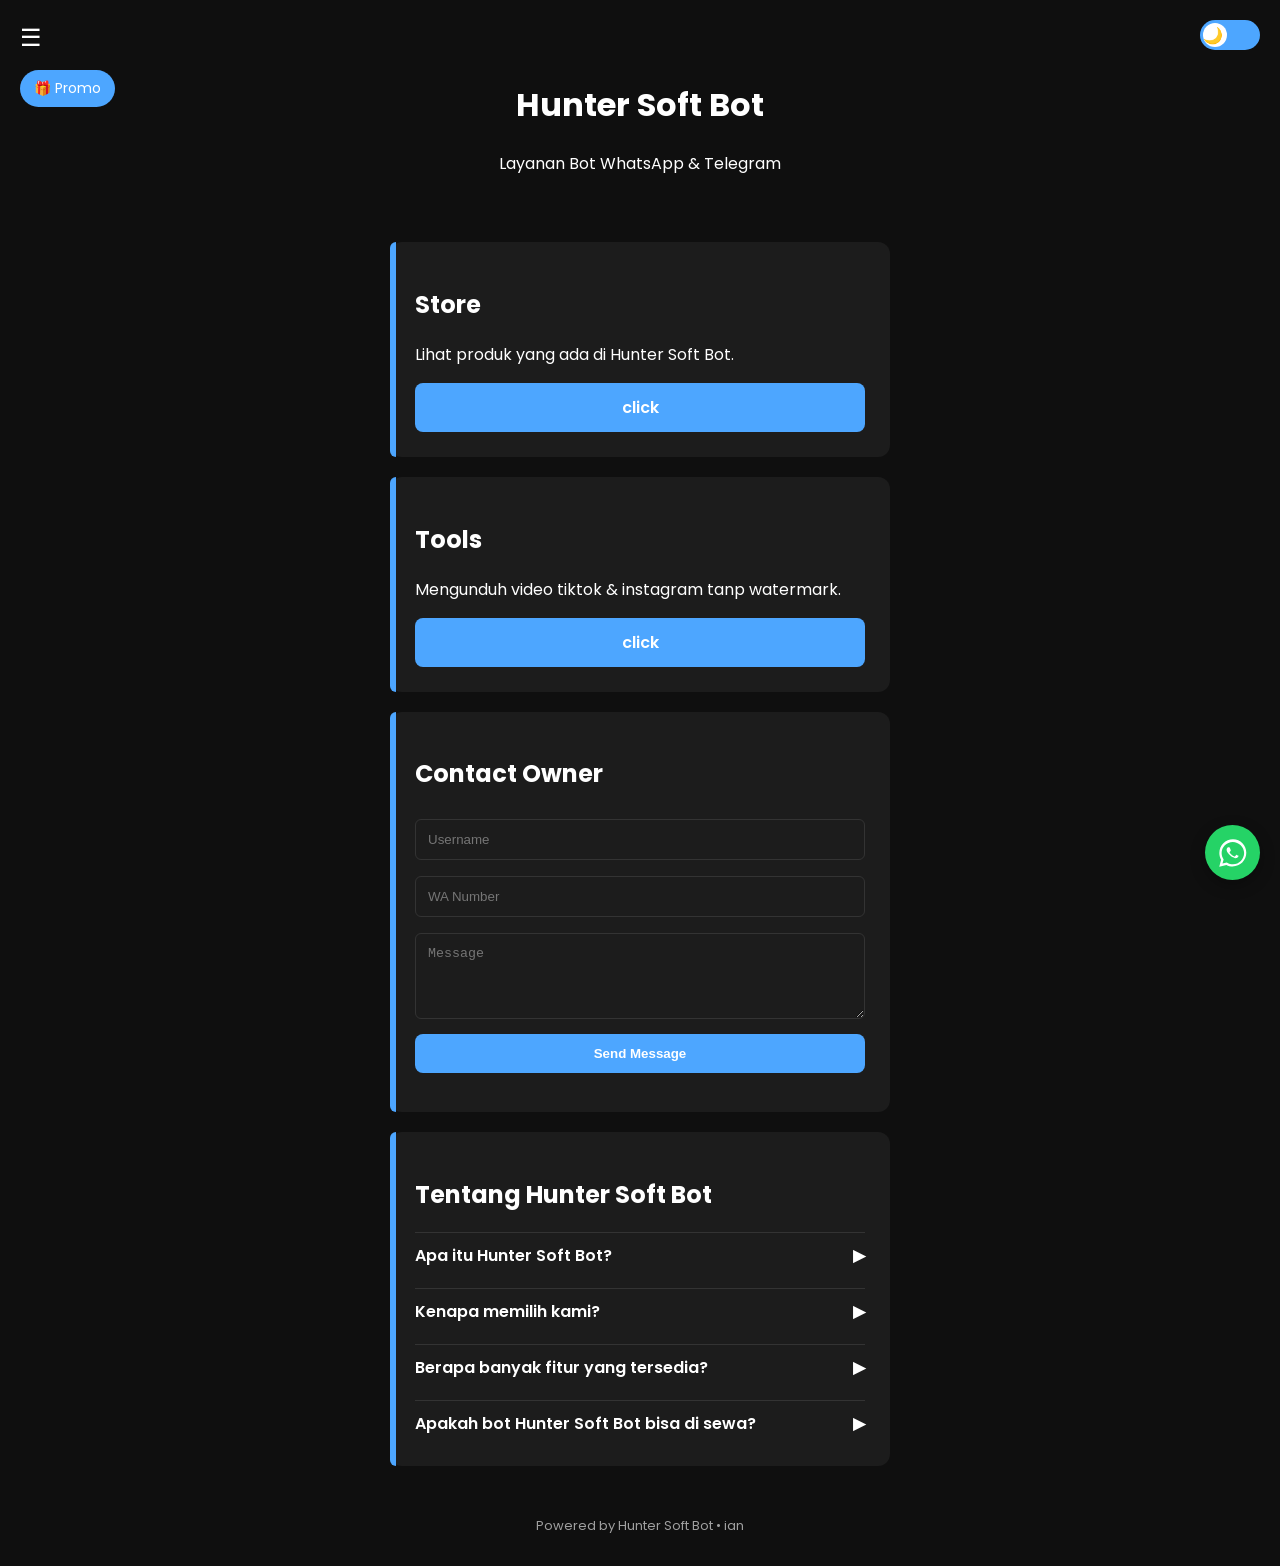
==== index.html @ 104ed89a "Add files via upload" ====
<!DOCTYPE html>
<html lang="en">
<head>
<meta charset="UTF-8">
<meta name="viewport" content="width=device-width, initial-scale=1.0">
<title>Hunter Soft Bot</title>
<link href="https://fonts.googleapis.com/css2?family=Poppins:wght@400;600;700&display=swap" rel="stylesheet">

<style>
:root {
  --primary: #4DA6FF;
  --bg: #0f0f0f;
  --card: #1c1c1c;
  --text: #ffffff;
}

body.light {
  --bg: #f5f7fa;
  --card: #ffffff;
  --text: #111111;
}

body {
  margin: 0;
  font-family: 'Poppins', sans-serif;
  background: var(--bg);
  color: var(--text);
  transition: 0.3s;
}

/* THEME SWITCH (KANAN) */
/* THEME SWITCH (KANAN) */
#themeToggle {
  position: fixed;
  top: 20px;
  right: 20px;
  width: 60px;
  height: 30px;
  background: var(--primary); /* biru */
  border-radius: 20px;
  padding: 3px;
  cursor: pointer;
  display: flex;
  align-items: center;
  transition: 0.3s;
  z-index: 999;
}

#themeToggle .circle {
  width: 24px;
  height: 24px;
  background: white; /* default putih */
  border-radius: 50%;
  transition: 0.3s;
}

/* kalau light mode */
body.light #themeToggle .circle {
  transform: translateX(30px);
  background: #111; /* hitam */
}

/* PROMO BUTTON (KIRI) */
#promoButton {
  position: fixed;
  top: 70px;
  left: 20px;
  background: var(--primary);
  color: white;
  padding: 8px 14px;
  border-radius: 20px;
  cursor: pointer;
  font-size: 14px;
  z-index: 999;
}

/* HEADER */
header {
  text-align: center;
  padding: 60px 20px 30px;
}

.card {
  background: var(--card);
  margin: 20px auto;
  padding: 25px;
  border-radius: 12px;
  max-width: 500px;
  position: relative;
}

.card:before {
  content: '';
  position: absolute;
  left: 0;
  top: 0;
  height: 100%;
  width: 6px;
  background: var(--primary);
  border-radius: 12px 0 0 12px;
}

.btn {
  display: block;
  text-align: center;
  padding: 12px;
  margin-top: 10px;
  border-radius: 8px;
  background: var(--primary);
  color: white;
  text-decoration: none;
  font-weight: 600;
}

input, textarea {
  width: 100%;
  padding: 12px;
  margin: 8px 0;
  background: transparent;
  border: 1px solid #333;
  border-radius: 6px;
  color: var(--text);
}

* {
  box-sizing: border-box;
}

button {
  width: 100%;
  padding: 12px;
  border: none;
  border-radius: 8px;
  background: var(--primary);
  color: white;
  font-weight: bold;
  cursor: pointer;
}

#status {
  margin-top: 10px;
  font-size: 14px;
}

/* PROMO OVERLAY */
#promoOverlay {
  position: fixed;
  inset: 0;
  background: rgba(0,0,0,0.6);
  display: none;
  justify-content: center;
  align-items: center;
  z-index: 1000;
}

#promoBox {
  background: var(--card);
  width: 350px;
  max-height: 420px;
  border-radius: 12px;
  padding: 20px;
  position: relative;
  display: flex;
  flex-direction: column;
}

#promoClose {
  position: absolute;
  top: 10px;
  left: 10px;
  cursor: pointer;
}

#promoList {
  margin-top: 30px;
  overflow-y: auto;
  max-height: 300px;
}

.promoItem {
  background: var(--bg);
  padding: 10px;
  border-radius: 8px;
  margin-bottom: 10px;
  display: flex;
  justify-content: space-between;
  align-items: center;
}

.promoItem a {
  background: var(--primary);
  padding: 5px 10px;
  border-radius: 6px;
  color: white;
  text-decoration: none;
  font-size: 13px;
}

footer {
  text-align: center;
  padding: 30px;
  opacity: 0.6;
  font-size: 13px;
}

.infoItem {
  margin-top: 15px;
  border-top: 1px solid rgba(255,255,255,0.1);
  padding-top: 10px;
  cursor: pointer;
}

.infoHeader {
  display: flex;
  justify-content: space-between;
  align-items: center;
  font-weight: 600;
}

.arrow {
  transition: 0.3s;
}

.infoContent {
  max-height: 0;
  overflow: hidden;
  transition: 0.3s ease;
  font-size: 14px;
  opacity: 0.85;
  margin-top: 5px;
}

.infoItem.active .infoContent {
  max-height: 200px;
}

.infoItem.active .arrow {
  transform: rotate(90deg);
}

.waFloat {
  position: fixed;
  bottom: 20px;
  right: 20px;
  background: #25D366;
  width: 55px;
  height: 55px;
  border-radius: 50%;
  display: flex;
  align-items: center;
  justify-content: center;
  box-shadow: 0 5px 15px rgba(0,0,0,0.3);
  z-index: 9999;
  transition: 0.3s;
}

.waFloat:hover {
  transform: scale(1.1);
}

/* HAMBURGER BUTTON */
#menuBtn{
  position:fixed;
  top:20px;
  left:20px;
  font-size:24px;
  cursor:pointer;
  z-index:1001;
}

/* SIDEBAR */
#sidebar{
  position:fixed;
  top:0;
  left:-220px;
  width:200px;
  height:100%;
  background:var(--card);
  padding-top:80px;
  transition:0.3s;
  z-index:1002;
}

#sidebar a{
  display:block;
  padding:15px 20px;
  color:var(--text);
  text-decoration:none;
  font-weight:600;
}

#sidebar a:hover{
  background:rgba(0,0,0,0.1);
}

/* OVERLAY */
#sidebarOverlay{
  position:fixed;
  inset:0;
  background:rgba(0,0,0,0.4);
  display:none;
  z-index:1000;
}
</style>
</head>

<body>

<!-- HAMBURGER MENU -->
<div id="menuBtn">☰</div>

<!-- SIDEBAR -->
<div id="sidebar">
  <a href="/store">Store</a>
  <a href="/tools">Tools</a>
</div>

<div id="sidebarOverlay"></div>

<div id="promoButton">🎁 Promo</div>

<div id="themeToggle">
  <div class="circle" id="themeIcon">🌙</div>
</div>

<header>
  <h1>Hunter Soft Bot</h1>
  <p>Layanan Bot WhatsApp & Telegram</p>
</header>

<!-- STORE (SAMA STYLE DENGAN CONTACT) -->
<div class="card">
  <h2>Store</h2>
  <p>Lihat produk yang ada di Hunter Soft Bot.</p>
  <a href="/store" class="btn">click</a>
</div>

<!-- TOOLS (SAMA STYLE DENGAN CONTACT) -->
<div class="card">
  <h2>Tools</h2>
  <p>Mengunduh video tiktok & instagram tanp watermark.</p>
  <a href="/tools" class="btn">click</a>
</div>

<!-- CONTACT -->
<div class="card">
  <h2>Contact Owner</h2>
  <input type="text" id="name" placeholder="Username">
  <input type="text" id="phone" placeholder="WA Number">
  <textarea id="message" rows="4" placeholder="Message"></textarea>
  <button id="send">Send Message</button>
  <p id="status"></p>
</div>

</div>

<!-- INFO SECTION -->
<div class="card">
  <h2>Tentang Hunter Soft Bot</h2>

  <div class="infoItem">
    <div class="infoHeader">
      <span>Apa itu Hunter Soft Bot?</span>
      <span class="arrow">▶</span>
    </div>
    <div class="infoContent">
      Hunter Soft Bot adalah bot WhatsApp multifungsi yang dirancang untuk membantu aktivitas sehari-hari dan membuat suasana grup menjadi lebih seru. Hunter Soft Bot dibuat untuk menjadi asisten digital yang praktis, cepat, dan menyenangkan.
    </div>
  </div>

  <div class="infoItem">
    <div class="infoHeader">
      <span>Kenapa memilih kami?</span>
      <span class="arrow">▶</span>
    </div>
    <div class="infoContent">
      Kami selalu menjaga agar bot tetap stabil dan nyaman digunakan. Sistem terus diperbarui secara berkala agar performa tetap optimal dan fitur semakin lengkap. Kami berkomitmen memberikan pengalaman terbaik bagi setiap pengguna.
    </div>
  </div>

  <div class="infoItem">
    <div class="infoHeader">
      <span>Berapa banyak fitur yang tersedia?</span>
      <span class="arrow">▶</span>
    </div>
    <div class="infoContent">
      Hunter Soft Bot memiliki 500+ fitur aktif yang terus berkembang. Beberapa kategori fitur yang tersedia: 🎮 Fun & Game 📥 Downloader (TikTok, IG, YT, dll) 🌐 Internet & Search 🎨 Sticker & Media 🗡 RPG & Hiburan 🛠 Tools 👥 Fitur Grup 🔒 Anonymous Chat 🔮 Primbon 🛒 Store System. Dan masih banyak fitur lainnya yang terus ditambahkan.
    </div>
  </div>
  
  <div class="infoItem">
    <div class="infoHeader">
      <span>Apakah bot Hunter Soft Bot bisa di sewa?</span>
      <span class="arrow">▶</span>
    </div>
    <div class="infoContent">
      Tentu bisa. Bot dapat dimasukkan ke dalam grup dan digunakan sesuai kebutuhan. Fitur yang bisa digunakan di grup antara lain: Anti link, Open/Close grup otomatis, Kontrol admin. Dan berbagai sistem keamanan grup lainnya. Cocok untuk komunitas, reseller, maupun kebutuhan pribadi.
    </div>
  </div>
  
</div>

<footer>
Powered by Hunter Soft Bot • ian
</footer>

<!-- FLOATING WHATSAPP BUTTON -->
<a href="https://wa.me/6283115384200" 
   class="waFloat" 
   target="_blank">
   <svg viewBox="0 0 32 32" width="28" height="28" fill="white">
     <path d="M16 .4C7.4.4.4 7.4.4 16c0 2.8.7 5.4 2 7.7L.3 31.7l8.2-2.1c2.2 1.2 4.6 1.8 7.1 1.8 8.6 0 15.6-7 15.6-15.6S24.6.4 16 .4zm0 28.5c-2.3 0-4.6-.6-6.6-1.8l-.5-.3-4.9 1.3 1.3-4.8-.3-.5c-1.3-2-2-4.3-2-6.8 0-7 5.7-12.7 12.7-12.7S28.7 9 28.7 16 23 28.9 16 28.9zm6.9-9.5c-.4-.2-2.3-1.1-2.6-1.2-.3-.1-.6-.2-.8.2-.2.4-.9 1.2-1.1 1.4-.2.2-.4.3-.8.1-.4-.2-1.7-.6-3.2-2-1.2-1-2-2.2-2.2-2.6-.2-.4 0-.6.2-.8.2-.2.4-.4.6-.6.2-.2.3-.4.4-.6.1-.2 0-.5 0-.7 0-.2-.8-2-1.1-2.7-.3-.7-.6-.6-.8-.6h-.7c-.2 0-.6.1-.9.4-.3.3-1.2 1.1-1.2 2.7s1.2 3.2 1.4 3.4c.2.2 2.4 3.7 5.8 5.2.8.3 1.4.5 1.9.7.8.3 1.5.2 2 .1.6-.1 1.9-.8 2.2-1.5.3-.7.3-1.3.2-1.5-.1-.2-.3-.3-.7-.5z"/>
   </svg>
</a>

<!-- PROMO POPUP -->
<div id="promoOverlay">
  <div id="promoBox">
    <div id="promoClose">✖</div>
    <h2>🔥 Promo Hunter Soft Bot</h2>

    <!-- <div id="promoList">
      <div class="promoItem">
        <p>🎉 Diskon 20% Paket Premium</p>
        <a href="https://wa.me/6283115384200" target="_blank">Cek</a>
      </div>
      <div class="promoItem">
        <p>🚀 Free Setup Bot</p>
        <a href="https://wa.me/6283115384200" target="_blank">Cek</a>
      </div>
      <div class="promoItem">
        <p>🔥 Bonus Custom Menu</p>
        <a href="https://wa.me/6283115384200" target="_blank">Cek</a>
      </div>
      <div class="promoItem">
        <p>💎 Hosting Gratis 1 Minggu</p>
        <a href="https://wa.me/6283115384200" target="_blank">Cek</a>
      </div>
      <div class="promoItem">
        <p>🎁 Paket Bundle Hemat</p>
        <a href="https://wa.me/6283115384200" target="_blank">Cek</a>
      </div>
      <div class="promoItem">
        <p>⚡ Diskon Khusus Member</p>
        <a href="https://wa.me/6283115384200" target="_blank">Cek</a>
      </div> -->
    </div>
  </div>
</div>

<script>
// THEME SWITCH
const toggle = document.getElementById("themeToggle");
const icon = document.getElementById("themeIcon");

if (localStorage.getItem("theme") === "light") {
  document.body.classList.add("light");
  icon.innerText = "☀️";
}

toggle.addEventListener("click", () => {
  document.body.classList.toggle("light");

  if (document.body.classList.contains("light")) {
    localStorage.setItem("theme", "light");
    icon.innerText = "☀️";
  } else {
    localStorage.setItem("theme", "dark");
    icon.innerText = "🌙";
  }
});

// PROMO
const promoBtn = document.getElementById("promoButton");
const promoOverlay = document.getElementById("promoOverlay");
const promoClose = document.getElementById("promoClose");

promoBtn.addEventListener("click", () => {
  promoOverlay.style.display = "flex";
});

promoClose.addEventListener("click", () => {
  promoOverlay.style.display = "none";
});

promoOverlay.addEventListener("click", (e) => {
  if (e.target === promoOverlay) {
    promoOverlay.style.display = "none";
  }
});

// SEND MESSAGE
document.getElementById("send").addEventListener("click", async () => {
  const name = document.getElementById("name").value.trim();
  const phone = document.getElementById("phone").value.trim();
  const message = document.getElementById("message").value.trim();
  const status = document.getElementById("status");

  if (!name || !phone || !message) {
    status.innerText = "Isi semua field ❌";
    return;
  }

  status.innerText = "Mengirim...";

  const res = await fetch("/api/send", {
    method: "POST",
    headers: { "Content-Type": "application/json" },
    body: JSON.stringify({ name, phone, message })
  });

  const data = await res.json();

  if (data.success) {
    status.innerText = "Pesan terkirim 🎉";
  } else {
    status.innerText = "Gagal kirim ❌";
  }
});

// INFO ACCORDION
document.querySelectorAll(".infoItem").forEach(item => {
  item.addEventListener("click", () => {

    document.querySelectorAll(".infoItem").forEach(i => {
      if (i !== item) i.classList.remove("active");
    });

    item.classList.toggle("active");
  });
});

// SIDEBAR MENU
const menuBtn = document.getElementById("menuBtn");
const sidebar = document.getElementById("sidebar");
const sidebarOverlay = document.getElementById("sidebarOverlay");

menuBtn.addEventListener("click",()=>{
  sidebar.style.left="0";
  sidebarOverlay.style.display="block";
});

sidebarOverlay.addEventListener("click",()=>{
  sidebar.style.left="-220px";
  sidebarOverlay.style.display="none";
});
</script>

</body>
</html>
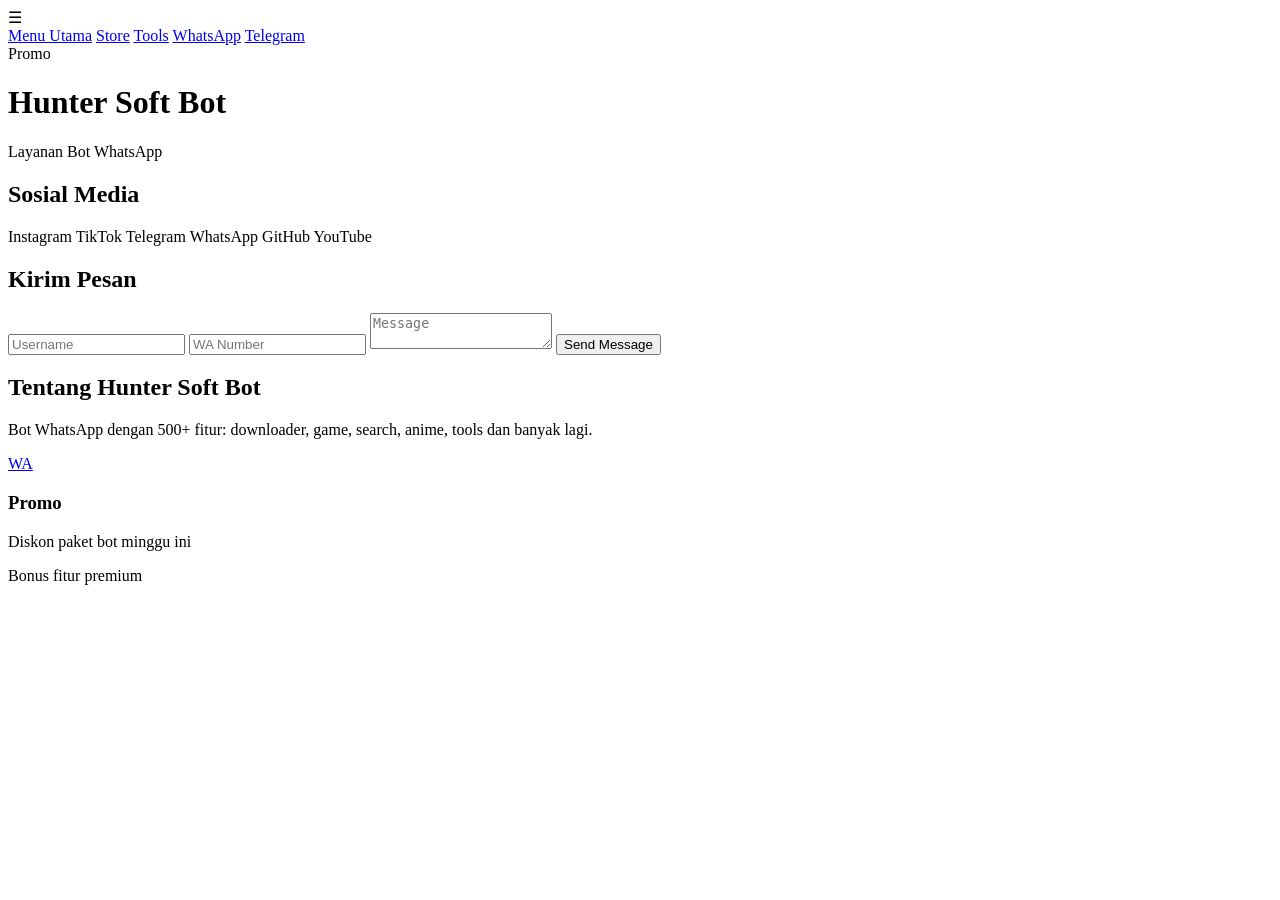
==== commit 6eaf1625: "Add files via upload" ====
--- a/index.html
+++ b/index.html
@@ -1,550 +1,73 @@
+
 <!DOCTYPE html>
-<html lang="en">
+<html>
 <head>
 <meta charset="UTF-8">
-<meta name="viewport" content="width=device-width, initial-scale=1.0">
+<meta name="viewport" content="width=device-width,initial-scale=1">
 <title>Hunter Soft Bot</title>
-<link href="https://fonts.googleapis.com/css2?family=Poppins:wght@400;600;700&display=swap" rel="stylesheet">
-
-<style>
-:root {
-  --primary: #4DA6FF;
-  --bg: #0f0f0f;
-  --card: #1c1c1c;
-  --text: #ffffff;
-}
-
-body.light {
-  --bg: #f5f7fa;
-  --card: #ffffff;
-  --text: #111111;
-}
-
-body {
-  margin: 0;
-  font-family: 'Poppins', sans-serif;
-  background: var(--bg);
-  color: var(--text);
-  transition: 0.3s;
-}
-
-/* THEME SWITCH (KANAN) */
-/* THEME SWITCH (KANAN) */
-#themeToggle {
-  position: fixed;
-  top: 20px;
-  right: 20px;
-  width: 60px;
-  height: 30px;
-  background: var(--primary); /* biru */
-  border-radius: 20px;
-  padding: 3px;
-  cursor: pointer;
-  display: flex;
-  align-items: center;
-  transition: 0.3s;
-  z-index: 999;
-}
-
-#themeToggle .circle {
-  width: 24px;
-  height: 24px;
-  background: white; /* default putih */
-  border-radius: 50%;
-  transition: 0.3s;
-}
-
-/* kalau light mode */
-body.light #themeToggle .circle {
-  transform: translateX(30px);
-  background: #111; /* hitam */
-}
-
-/* PROMO BUTTON (KIRI) */
-#promoButton {
-  position: fixed;
-  top: 70px;
-  left: 20px;
-  background: var(--primary);
-  color: white;
-  padding: 8px 14px;
-  border-radius: 20px;
-  cursor: pointer;
-  font-size: 14px;
-  z-index: 999;
-}
-
-/* HEADER */
-header {
-  text-align: center;
-  padding: 60px 20px 30px;
-}
-
-.card {
-  background: var(--card);
-  margin: 20px auto;
-  padding: 25px;
-  border-radius: 12px;
-  max-width: 500px;
-  position: relative;
-}
-
-.card:before {
-  content: '';
-  position: absolute;
-  left: 0;
-  top: 0;
-  height: 100%;
-  width: 6px;
-  background: var(--primary);
-  border-radius: 12px 0 0 12px;
-}
-
-.btn {
-  display: block;
-  text-align: center;
-  padding: 12px;
-  margin-top: 10px;
-  border-radius: 8px;
-  background: var(--primary);
-  color: white;
-  text-decoration: none;
-  font-weight: 600;
-}
-
-input, textarea {
-  width: 100%;
-  padding: 12px;
-  margin: 8px 0;
-  background: transparent;
-  border: 1px solid #333;
-  border-radius: 6px;
-  color: var(--text);
-}
-
-* {
-  box-sizing: border-box;
-}
-
-button {
-  width: 100%;
-  padding: 12px;
-  border: none;
-  border-radius: 8px;
-  background: var(--primary);
-  color: white;
-  font-weight: bold;
-  cursor: pointer;
-}
-
-#status {
-  margin-top: 10px;
-  font-size: 14px;
-}
-
-/* PROMO OVERLAY */
-#promoOverlay {
-  position: fixed;
-  inset: 0;
-  background: rgba(0,0,0,0.6);
-  display: none;
-  justify-content: center;
-  align-items: center;
-  z-index: 1000;
-}
-
-#promoBox {
-  background: var(--card);
-  width: 350px;
-  max-height: 420px;
-  border-radius: 12px;
-  padding: 20px;
-  position: relative;
-  display: flex;
-  flex-direction: column;
-}
-
-#promoClose {
-  position: absolute;
-  top: 10px;
-  left: 10px;
-  cursor: pointer;
-}
-
-#promoList {
-  margin-top: 30px;
-  overflow-y: auto;
-  max-height: 300px;
-}
-
-.promoItem {
-  background: var(--bg);
-  padding: 10px;
-  border-radius: 8px;
-  margin-bottom: 10px;
-  display: flex;
-  justify-content: space-between;
-  align-items: center;
-}
-
-.promoItem a {
-  background: var(--primary);
-  padding: 5px 10px;
-  border-radius: 6px;
-  color: white;
-  text-decoration: none;
-  font-size: 13px;
-}
-
-footer {
-  text-align: center;
-  padding: 30px;
-  opacity: 0.6;
-  font-size: 13px;
-}
-
-.infoItem {
-  margin-top: 15px;
-  border-top: 1px solid rgba(255,255,255,0.1);
-  padding-top: 10px;
-  cursor: pointer;
-}
-
-.infoHeader {
-  display: flex;
-  justify-content: space-between;
-  align-items: center;
-  font-weight: 600;
-}
-
-.arrow {
-  transition: 0.3s;
-}
-
-.infoContent {
-  max-height: 0;
-  overflow: hidden;
-  transition: 0.3s ease;
-  font-size: 14px;
-  opacity: 0.85;
-  margin-top: 5px;
-}
-
-.infoItem.active .infoContent {
-  max-height: 200px;
-}
-
-.infoItem.active .arrow {
-  transform: rotate(90deg);
-}
-
-.waFloat {
-  position: fixed;
-  bottom: 20px;
-  right: 20px;
-  background: #25D366;
-  width: 55px;
-  height: 55px;
-  border-radius: 50%;
-  display: flex;
-  align-items: center;
-  justify-content: center;
-  box-shadow: 0 5px 15px rgba(0,0,0,0.3);
-  z-index: 9999;
-  transition: 0.3s;
-}
-
-.waFloat:hover {
-  transform: scale(1.1);
-}
-
-/* HAMBURGER BUTTON */
-#menuBtn{
-  position:fixed;
-  top:20px;
-  left:20px;
-  font-size:24px;
-  cursor:pointer;
-  z-index:1001;
-}
-
-/* SIDEBAR */
-#sidebar{
-  position:fixed;
-  top:0;
-  left:-220px;
-  width:200px;
-  height:100%;
-  background:var(--card);
-  padding-top:80px;
-  transition:0.3s;
-  z-index:1002;
-}
-
-#sidebar a{
-  display:block;
-  padding:15px 20px;
-  color:var(--text);
-  text-decoration:none;
-  font-weight:600;
-}
-
-#sidebar a:hover{
-  background:rgba(0,0,0,0.1);
-}
-
-/* OVERLAY */
-#sidebarOverlay{
-  position:fixed;
-  inset:0;
-  background:rgba(0,0,0,0.4);
-  display:none;
-  z-index:1000;
-}
-</style>
+<link rel="stylesheet" href="/css/style.css">
 </head>
 
 <body>
 
-<!-- HAMBURGER MENU -->
 <div id="menuBtn">☰</div>
 
-<!-- SIDEBAR -->
 <div id="sidebar">
-  <a href="/store">Store</a>
-  <a href="/tools">Tools</a>
+<a href="/">Menu Utama</a>
+<a href="/store">Store</a>
+<a href="/tools">Tools</a>
+<a href="https://wa.me/">WhatsApp</a>
+<a href="https://t.me/">Telegram</a>
 </div>
 
 <div id="sidebarOverlay"></div>
 
-<div id="promoButton">🎁 Promo</div>
+<div id="promoButton">Promo</div>
 
-<div id="themeToggle">
-  <div class="circle" id="themeIcon">🌙</div>
+<div id="themeToggle"><div class="circle"></div></div>
+
+<header>
+<h1>Hunter Soft Bot</h1>
+<p>Layanan Bot WhatsApp</p>
+</header>
+
+<div class="card">
+<h2>Sosial Media</h2>
+<a class="btn">Instagram</a>
+<a class="btn">TikTok</a>
+<a class="btn">Telegram</a>
+<a class="btn">WhatsApp</a>
+<a class="btn">GitHub</a>
+<a class="btn">YouTube</a>
 </div>
 
-<header>
-  <h1>Hunter Soft Bot</h1>
-  <p>Layanan Bot WhatsApp & Telegram</p>
-</header>
-
-<!-- STORE (SAMA STYLE DENGAN CONTACT) -->
 <div class="card">
-  <h2>Store</h2>
-  <p>Lihat produk yang ada di Hunter Soft Bot.</p>
-  <a href="/store" class="btn">click</a>
+<h2>Kirim Pesan</h2>
+<input id="name" placeholder="Username">
+<input id="phone" placeholder="WA Number">
+<textarea id="message" placeholder="Message"></textarea>
+<button id="send">Send Message</button>
 </div>
 
-<!-- TOOLS (SAMA STYLE DENGAN CONTACT) -->
 <div class="card">
-  <h2>Tools</h2>
-  <p>Mengunduh video tiktok & instagram tanp watermark.</p>
-  <a href="/tools" class="btn">click</a>
+<h2>Tentang Hunter Soft Bot</h2>
+<p>Bot WhatsApp dengan 500+ fitur: downloader, game, search, anime, tools dan banyak lagi.</p>
 </div>
 
-<!-- CONTACT -->
-<div class="card">
-  <h2>Contact Owner</h2>
-  <input type="text" id="name" placeholder="Username">
-  <input type="text" id="phone" placeholder="WA Number">
-  <textarea id="message" rows="4" placeholder="Message"></textarea>
-  <button id="send">Send Message</button>
-  <p id="status"></p>
+<a class="waFloat" href="https://wa.me/">WA</a>
+
+<div id="promoOverlay">
+<div id="promoBox">
+<h3>Promo</h3>
+<p>Diskon paket bot minggu ini</p>
+<p>Bonus fitur premium</p>
+</div>
 </div>
 
-</div>
-
-<!-- INFO SECTION -->
-<div class="card">
-  <h2>Tentang Hunter Soft Bot</h2>
-
-  <div class="infoItem">
-    <div class="infoHeader">
-      <span>Apa itu Hunter Soft Bot?</span>
-      <span class="arrow">▶</span>
-    </div>
-    <div class="infoContent">
-      Hunter Soft Bot adalah bot WhatsApp multifungsi yang dirancang untuk membantu aktivitas sehari-hari dan membuat suasana grup menjadi lebih seru. Hunter Soft Bot dibuat untuk menjadi asisten digital yang praktis, cepat, dan menyenangkan.
-    </div>
-  </div>
-
-  <div class="infoItem">
-    <div class="infoHeader">
-      <span>Kenapa memilih kami?</span>
-      <span class="arrow">▶</span>
-    </div>
-    <div class="infoContent">
-      Kami selalu menjaga agar bot tetap stabil dan nyaman digunakan. Sistem terus diperbarui secara berkala agar performa tetap optimal dan fitur semakin lengkap. Kami berkomitmen memberikan pengalaman terbaik bagi setiap pengguna.
-    </div>
-  </div>
-
-  <div class="infoItem">
-    <div class="infoHeader">
-      <span>Berapa banyak fitur yang tersedia?</span>
-      <span class="arrow">▶</span>
-    </div>
-    <div class="infoContent">
-      Hunter Soft Bot memiliki 500+ fitur aktif yang terus berkembang. Beberapa kategori fitur yang tersedia: 🎮 Fun & Game 📥 Downloader (TikTok, IG, YT, dll) 🌐 Internet & Search 🎨 Sticker & Media 🗡 RPG & Hiburan 🛠 Tools 👥 Fitur Grup 🔒 Anonymous Chat 🔮 Primbon 🛒 Store System. Dan masih banyak fitur lainnya yang terus ditambahkan.
-    </div>
-  </div>
-  
-  <div class="infoItem">
-    <div class="infoHeader">
-      <span>Apakah bot Hunter Soft Bot bisa di sewa?</span>
-      <span class="arrow">▶</span>
-    </div>
-    <div class="infoContent">
-      Tentu bisa. Bot dapat dimasukkan ke dalam grup dan digunakan sesuai kebutuhan. Fitur yang bisa digunakan di grup antara lain: Anti link, Open/Close grup otomatis, Kontrol admin. Dan berbagai sistem keamanan grup lainnya. Cocok untuk komunitas, reseller, maupun kebutuhan pribadi.
-    </div>
-  </div>
-  
-</div>
-
-<footer>
-Powered by Hunter Soft Bot • ian
-</footer>
-
-<!-- FLOATING WHATSAPP BUTTON -->
-<a href="https://wa.me/6283115384200" 
-   class="waFloat" 
-   target="_blank">
-   <svg viewBox="0 0 32 32" width="28" height="28" fill="white">
-     <path d="M16 .4C7.4.4.4 7.4.4 16c0 2.8.7 5.4 2 7.7L.3 31.7l8.2-2.1c2.2 1.2 4.6 1.8 7.1 1.8 8.6 0 15.6-7 15.6-15.6S24.6.4 16 .4zm0 28.5c-2.3 0-4.6-.6-6.6-1.8l-.5-.3-4.9 1.3 1.3-4.8-.3-.5c-1.3-2-2-4.3-2-6.8 0-7 5.7-12.7 12.7-12.7S28.7 9 28.7 16 23 28.9 16 28.9zm6.9-9.5c-.4-.2-2.3-1.1-2.6-1.2-.3-.1-.6-.2-.8.2-.2.4-.9 1.2-1.1 1.4-.2.2-.4.3-.8.1-.4-.2-1.7-.6-3.2-2-1.2-1-2-2.2-2.2-2.6-.2-.4 0-.6.2-.8.2-.2.4-.4.6-.6.2-.2.3-.4.4-.6.1-.2 0-.5 0-.7 0-.2-.8-2-1.1-2.7-.3-.7-.6-.6-.8-.6h-.7c-.2 0-.6.1-.9.4-.3.3-1.2 1.1-1.2 2.7s1.2 3.2 1.4 3.4c.2.2 2.4 3.7 5.8 5.2.8.3 1.4.5 1.9.7.8.3 1.5.2 2 .1.6-.1 1.9-.8 2.2-1.5.3-.7.3-1.3.2-1.5-.1-.2-.3-.3-.7-.5z"/>
-   </svg>
-</a>
-
-<!-- PROMO POPUP -->
-<div id="promoOverlay">
-  <div id="promoBox">
-    <div id="promoClose">✖</div>
-    <h2>🔥 Promo Hunter Soft Bot</h2>
-
-    <!-- <div id="promoList">
-      <div class="promoItem">
-        <p>🎉 Diskon 20% Paket Premium</p>
-        <a href="https://wa.me/6283115384200" target="_blank">Cek</a>
-      </div>
-      <div class="promoItem">
-        <p>🚀 Free Setup Bot</p>
-        <a href="https://wa.me/6283115384200" target="_blank">Cek</a>
-      </div>
-      <div class="promoItem">
-        <p>🔥 Bonus Custom Menu</p>
-        <a href="https://wa.me/6283115384200" target="_blank">Cek</a>
-      </div>
-      <div class="promoItem">
-        <p>💎 Hosting Gratis 1 Minggu</p>
-        <a href="https://wa.me/6283115384200" target="_blank">Cek</a>
-      </div>
-      <div class="promoItem">
-        <p>🎁 Paket Bundle Hemat</p>
-        <a href="https://wa.me/6283115384200" target="_blank">Cek</a>
-      </div>
-      <div class="promoItem">
-        <p>⚡ Diskon Khusus Member</p>
-        <a href="https://wa.me/6283115384200" target="_blank">Cek</a>
-      </div> -->
-    </div>
-  </div>
-</div>
-
-<script>
-// THEME SWITCH
-const toggle = document.getElementById("themeToggle");
-const icon = document.getElementById("themeIcon");
-
-if (localStorage.getItem("theme") === "light") {
-  document.body.classList.add("light");
-  icon.innerText = "☀️";
-}
-
-toggle.addEventListener("click", () => {
-  document.body.classList.toggle("light");
-
-  if (document.body.classList.contains("light")) {
-    localStorage.setItem("theme", "light");
-    icon.innerText = "☀️";
-  } else {
-    localStorage.setItem("theme", "dark");
-    icon.innerText = "🌙";
-  }
-});
-
-// PROMO
-const promoBtn = document.getElementById("promoButton");
-const promoOverlay = document.getElementById("promoOverlay");
-const promoClose = document.getElementById("promoClose");
-
-promoBtn.addEventListener("click", () => {
-  promoOverlay.style.display = "flex";
-});
-
-promoClose.addEventListener("click", () => {
-  promoOverlay.style.display = "none";
-});
-
-promoOverlay.addEventListener("click", (e) => {
-  if (e.target === promoOverlay) {
-    promoOverlay.style.display = "none";
-  }
-});
-
-// SEND MESSAGE
-document.getElementById("send").addEventListener("click", async () => {
-  const name = document.getElementById("name").value.trim();
-  const phone = document.getElementById("phone").value.trim();
-  const message = document.getElementById("message").value.trim();
-  const status = document.getElementById("status");
-
-  if (!name || !phone || !message) {
-    status.innerText = "Isi semua field ❌";
-    return;
-  }
-
-  status.innerText = "Mengirim...";
-
-  const res = await fetch("/api/send", {
-    method: "POST",
-    headers: { "Content-Type": "application/json" },
-    body: JSON.stringify({ name, phone, message })
-  });
-
-  const data = await res.json();
-
-  if (data.success) {
-    status.innerText = "Pesan terkirim 🎉";
-  } else {
-    status.innerText = "Gagal kirim ❌";
-  }
-});
-
-// INFO ACCORDION
-document.querySelectorAll(".infoItem").forEach(item => {
-  item.addEventListener("click", () => {
-
-    document.querySelectorAll(".infoItem").forEach(i => {
-      if (i !== item) i.classList.remove("active");
-    });
-
-    item.classList.toggle("active");
-  });
-});
-
-// SIDEBAR MENU
-const menuBtn = document.getElementById("menuBtn");
-const sidebar = document.getElementById("sidebar");
-const sidebarOverlay = document.getElementById("sidebarOverlay");
-
-menuBtn.addEventListener("click",()=>{
-  sidebar.style.left="0";
-  sidebarOverlay.style.display="block";
-});
-
-sidebarOverlay.addEventListener("click",()=>{
-  sidebar.style.left="-220px";
-  sidebarOverlay.style.display="none";
-});
-</script>
+<script src="/js/sidebar.js"></script>
+<script src="/js/theme.js"></script>
+<script src="/js/promo.js"></script>
+<script src="/js/contact.js"></script>
 
 </body>
-</html>+</html>
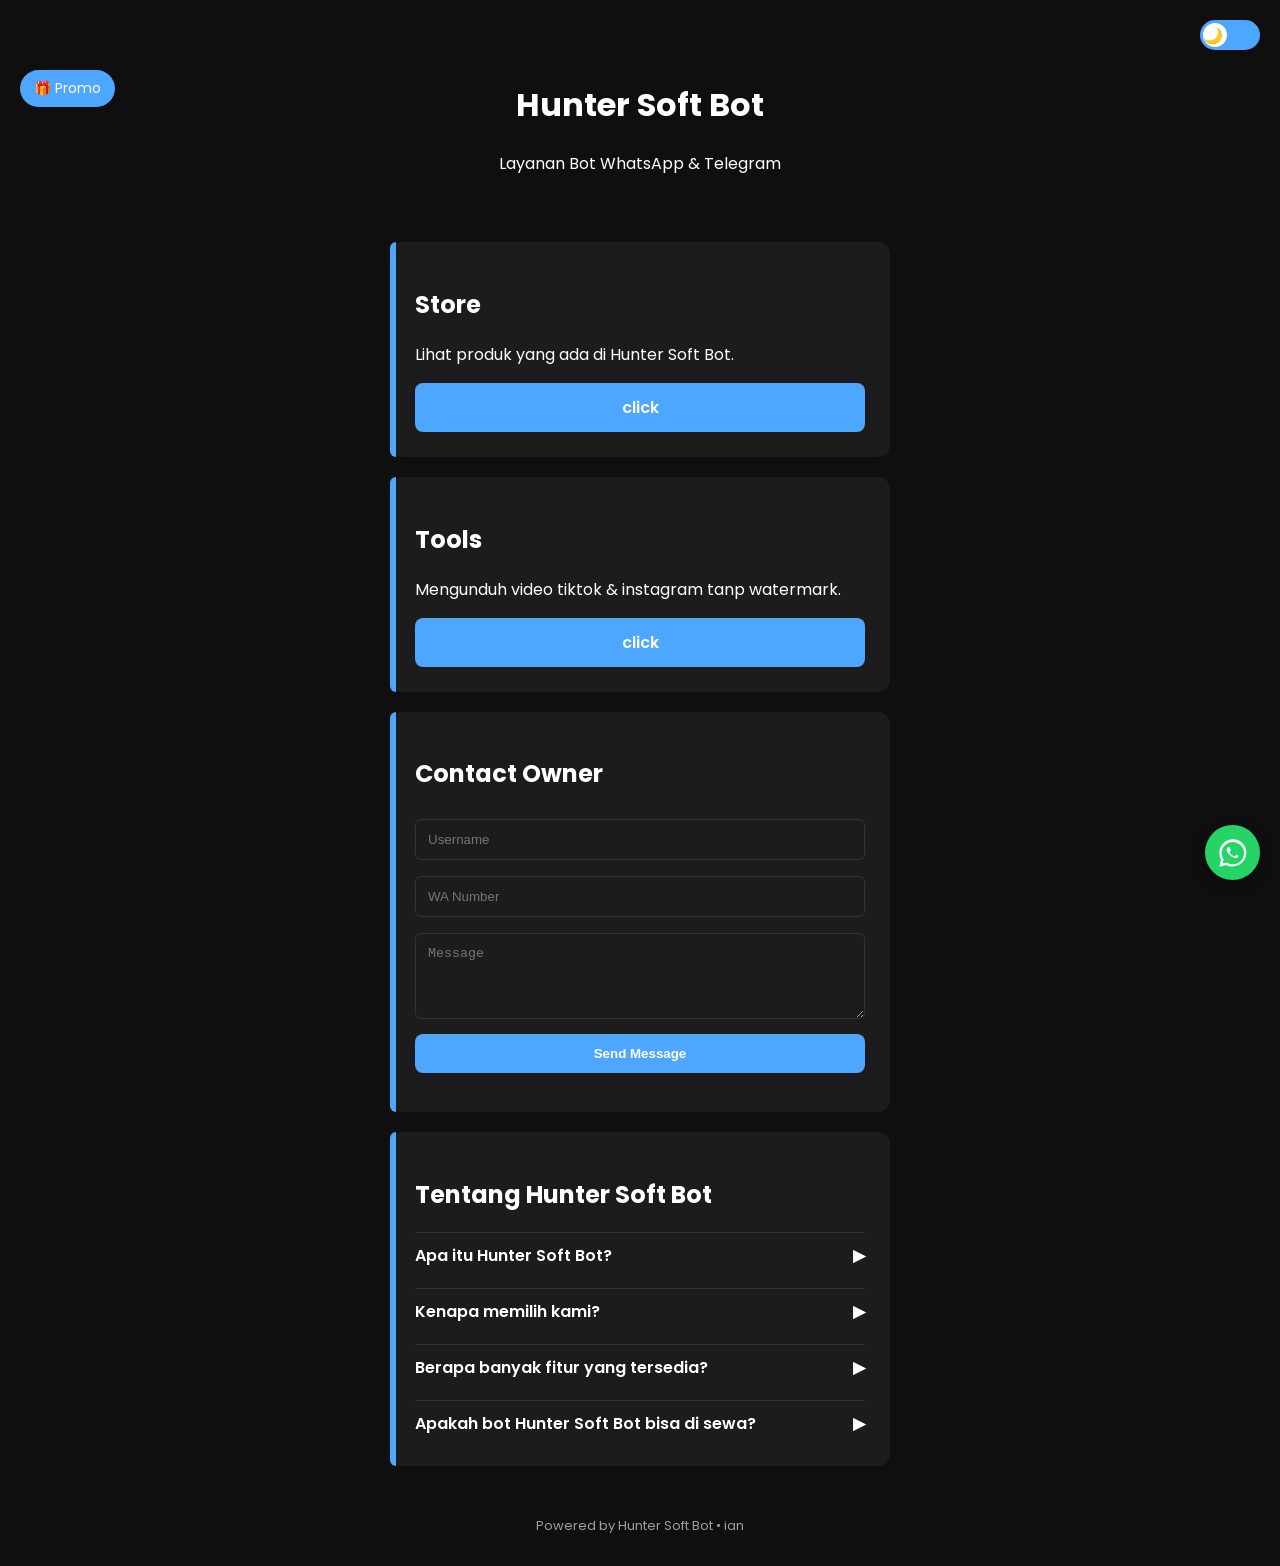
==== commit c403aab5: "Add files via upload" ====
--- a/index.html
+++ b/index.html
@@ -1,73 +1,480 @@
-
 <!DOCTYPE html>
-<html>
+<html lang="en">
 <head>
 <meta charset="UTF-8">
-<meta name="viewport" content="width=device-width,initial-scale=1">
+<meta name="viewport" content="width=device-width, initial-scale=1.0">
 <title>Hunter Soft Bot</title>
-<link rel="stylesheet" href="/css/style.css">
+<link href="https://fonts.googleapis.com/css2?family=Poppins:wght@400;600;700&display=swap" rel="stylesheet">
+
+<style>
+:root {
+  --primary: #4DA6FF;
+  --bg: #0f0f0f;
+  --card: #1c1c1c;
+  --text: #ffffff;
+}
+
+body.light {
+  --bg: #f5f7fa;
+  --card: #ffffff;
+  --text: #111111;
+}
+
+body {
+  margin: 0;
+  font-family: 'Poppins', sans-serif;
+  background: var(--bg);
+  color: var(--text);
+  transition: 0.3s;
+}
+
+/* THEME SWITCH (KANAN) */
+/* THEME SWITCH (KANAN) */
+#themeToggle {
+  position: fixed;
+  top: 20px;
+  right: 20px;
+  width: 60px;
+  height: 30px;
+  background: var(--primary); /* biru */
+  border-radius: 20px;
+  padding: 3px;
+  cursor: pointer;
+  display: flex;
+  align-items: center;
+  transition: 0.3s;
+  z-index: 999;
+}
+
+#themeToggle .circle {
+  width: 24px;
+  height: 24px;
+  background: white; /* default putih */
+  border-radius: 50%;
+  transition: 0.3s;
+}
+
+/* kalau light mode */
+body.light #themeToggle .circle {
+  transform: translateX(30px);
+  background: #111; /* hitam */
+}
+
+/* PROMO BUTTON (KIRI) */
+#promoButton {
+  position: fixed;
+  top: 70px;
+  left: 20px;
+  background: var(--primary);
+  color: white;
+  padding: 8px 14px;
+  border-radius: 20px;
+  cursor: pointer;
+  font-size: 14px;
+  z-index: 999;
+}
+
+/* HEADER */
+header {
+  text-align: center;
+  padding: 60px 20px 30px;
+}
+
+.card {
+  background: var(--card);
+  margin: 20px auto;
+  padding: 25px;
+  border-radius: 12px;
+  max-width: 500px;
+  position: relative;
+}
+
+.card:before {
+  content: '';
+  position: absolute;
+  left: 0;
+  top: 0;
+  height: 100%;
+  width: 6px;
+  background: var(--primary);
+  border-radius: 12px 0 0 12px;
+}
+
+.btn {
+  display: block;
+  text-align: center;
+  padding: 12px;
+  margin-top: 10px;
+  border-radius: 8px;
+  background: var(--primary);
+  color: white;
+  text-decoration: none;
+  font-weight: 600;
+}
+
+input, textarea {
+  width: 100%;
+  padding: 12px;
+  margin: 8px 0;
+  background: transparent;
+  border: 1px solid #333;
+  border-radius: 6px;
+  color: var(--text);
+}
+
+* {
+  box-sizing: border-box;
+}
+
+button {
+  width: 100%;
+  padding: 12px;
+  border: none;
+  border-radius: 8px;
+  background: var(--primary);
+  color: white;
+  font-weight: bold;
+  cursor: pointer;
+}
+
+#status {
+  margin-top: 10px;
+  font-size: 14px;
+}
+
+/* PROMO OVERLAY */
+#promoOverlay {
+  position: fixed;
+  inset: 0;
+  background: rgba(0,0,0,0.6);
+  display: none;
+  justify-content: center;
+  align-items: center;
+  z-index: 1000;
+}
+
+#promoBox {
+  background: var(--card);
+  width: 350px;
+  max-height: 420px;
+  border-radius: 12px;
+  padding: 20px;
+  position: relative;
+  display: flex;
+  flex-direction: column;
+}
+
+#promoClose {
+  position: absolute;
+  top: 10px;
+  left: 10px;
+  cursor: pointer;
+}
+
+#promoList {
+  margin-top: 30px;
+  overflow-y: auto;
+  max-height: 300px;
+}
+
+.promoItem {
+  background: var(--bg);
+  padding: 10px;
+  border-radius: 8px;
+  margin-bottom: 10px;
+  display: flex;
+  justify-content: space-between;
+  align-items: center;
+}
+
+.promoItem a {
+  background: var(--primary);
+  padding: 5px 10px;
+  border-radius: 6px;
+  color: white;
+  text-decoration: none;
+  font-size: 13px;
+}
+
+footer {
+  text-align: center;
+  padding: 30px;
+  opacity: 0.6;
+  font-size: 13px;
+}
+
+.infoItem {
+  margin-top: 15px;
+  border-top: 1px solid rgba(255,255,255,0.1);
+  padding-top: 10px;
+  cursor: pointer;
+}
+
+.infoHeader {
+  display: flex;
+  justify-content: space-between;
+  align-items: center;
+  font-weight: 600;
+}
+
+.arrow {
+  transition: 0.3s;
+}
+
+.infoContent {
+  max-height: 0;
+  overflow: hidden;
+  transition: 0.3s ease;
+  font-size: 14px;
+  opacity: 0.85;
+  margin-top: 5px;
+}
+
+.infoItem.active .infoContent {
+  max-height: 200px;
+}
+
+.infoItem.active .arrow {
+  transform: rotate(90deg);
+}
+
+.waFloat {
+  position: fixed;
+  bottom: 20px;
+  right: 20px;
+  background: #25D366;
+  width: 55px;
+  height: 55px;
+  border-radius: 50%;
+  display: flex;
+  align-items: center;
+  justify-content: center;
+  box-shadow: 0 5px 15px rgba(0,0,0,0.3);
+  z-index: 9999;
+  transition: 0.3s;
+}
+
+.waFloat:hover {
+  transform: scale(1.1);
+}
+</style>
 </head>
 
 <body>
 
-<div id="menuBtn">☰</div>
-
-<div id="sidebar">
-<a href="/">Menu Utama</a>
-<a href="/store">Store</a>
-<a href="/tools">Tools</a>
-<a href="https://wa.me/">WhatsApp</a>
-<a href="https://t.me/">Telegram</a>
-</div>
-
-<div id="sidebarOverlay"></div>
-
-<div id="promoButton">Promo</div>
-
-<div id="themeToggle"><div class="circle"></div></div>
+<div id="promoButton">🎁 Promo</div>
+
+<div id="themeToggle">
+  <div class="circle" id="themeIcon">🌙</div>
+</div>
 
 <header>
-<h1>Hunter Soft Bot</h1>
-<p>Layanan Bot WhatsApp</p>
+  <h1>Hunter Soft Bot</h1>
+  <p>Layanan Bot WhatsApp & Telegram</p>
 </header>
 
+<!-- STORE (SAMA STYLE DENGAN CONTACT) -->
 <div class="card">
-<h2>Sosial Media</h2>
-<a class="btn">Instagram</a>
-<a class="btn">TikTok</a>
-<a class="btn">Telegram</a>
-<a class="btn">WhatsApp</a>
-<a class="btn">GitHub</a>
-<a class="btn">YouTube</a>
-</div>
-
+  <h2>Store</h2>
+  <p>Lihat produk yang ada di Hunter Soft Bot.</p>
+  <a href="/store" class="btn">click</a>
+</div>
+
+<!-- TOOLS (SAMA STYLE DENGAN CONTACT) -->
 <div class="card">
-<h2>Kirim Pesan</h2>
-<input id="name" placeholder="Username">
-<input id="phone" placeholder="WA Number">
-<textarea id="message" placeholder="Message"></textarea>
-<button id="send">Send Message</button>
-</div>
-
+  <h2>Tools</h2>
+  <p>Mengunduh video tiktok & instagram tanp watermark.</p>
+  <a href="/tools" class="btn">click</a>
+</div>
+
+<!-- CONTACT -->
 <div class="card">
-<h2>Tentang Hunter Soft Bot</h2>
-<p>Bot WhatsApp dengan 500+ fitur: downloader, game, search, anime, tools dan banyak lagi.</p>
-</div>
-
-<a class="waFloat" href="https://wa.me/">WA</a>
-
+  <h2>Contact Owner</h2>
+  <input type="text" id="name" placeholder="Username">
+  <input type="text" id="phone" placeholder="WA Number">
+  <textarea id="message" rows="4" placeholder="Message"></textarea>
+  <button id="send">Send Message</button>
+  <p id="status"></p>
+</div>
+
+</div>
+
+<!-- INFO SECTION -->
+<div class="card">
+  <h2>Tentang Hunter Soft Bot</h2>
+
+  <div class="infoItem">
+    <div class="infoHeader">
+      <span>Apa itu Hunter Soft Bot?</span>
+      <span class="arrow">▶</span>
+    </div>
+    <div class="infoContent">
+      Hunter Soft Bot adalah bot WhatsApp multifungsi yang dirancang untuk membantu aktivitas sehari-hari dan membuat suasana grup menjadi lebih seru. Hunter Soft Bot dibuat untuk menjadi asisten digital yang praktis, cepat, dan menyenangkan.
+    </div>
+  </div>
+
+  <div class="infoItem">
+    <div class="infoHeader">
+      <span>Kenapa memilih kami?</span>
+      <span class="arrow">▶</span>
+    </div>
+    <div class="infoContent">
+      Kami selalu menjaga agar bot tetap stabil dan nyaman digunakan. Sistem terus diperbarui secara berkala agar performa tetap optimal dan fitur semakin lengkap. Kami berkomitmen memberikan pengalaman terbaik bagi setiap pengguna.
+    </div>
+  </div>
+
+  <div class="infoItem">
+    <div class="infoHeader">
+      <span>Berapa banyak fitur yang tersedia?</span>
+      <span class="arrow">▶</span>
+    </div>
+    <div class="infoContent">
+      Hunter Soft Bot memiliki 500+ fitur aktif yang terus berkembang. Beberapa kategori fitur yang tersedia: 🎮 Fun & Game 📥 Downloader (TikTok, IG, YT, dll) 🌐 Internet & Search 🎨 Sticker & Media 🗡 RPG & Hiburan 🛠 Tools 👥 Fitur Grup 🔒 Anonymous Chat 🔮 Primbon 🛒 Store System. Dan masih banyak fitur lainnya yang terus ditambahkan.
+    </div>
+  </div>
+  
+  <div class="infoItem">
+    <div class="infoHeader">
+      <span>Apakah bot Hunter Soft Bot bisa di sewa?</span>
+      <span class="arrow">▶</span>
+    </div>
+    <div class="infoContent">
+      Tentu bisa. Bot dapat dimasukkan ke dalam grup dan digunakan sesuai kebutuhan. Fitur yang bisa digunakan di grup antara lain: Anti link, Open/Close grup otomatis, Kontrol admin. Dan berbagai sistem keamanan grup lainnya. Cocok untuk komunitas, reseller, maupun kebutuhan pribadi.
+    </div>
+  </div>
+  
+</div>
+
+<footer>
+Powered by Hunter Soft Bot • ian
+</footer>
+
+<!-- FLOATING WHATSAPP BUTTON -->
+<a href="https://wa.me/6283115384200" 
+   class="waFloat" 
+   target="_blank">
+   <svg viewBox="0 0 32 32" width="28" height="28" fill="white">
+     <path d="M16 .4C7.4.4.4 7.4.4 16c0 2.8.7 5.4 2 7.7L.3 31.7l8.2-2.1c2.2 1.2 4.6 1.8 7.1 1.8 8.6 0 15.6-7 15.6-15.6S24.6.4 16 .4zm0 28.5c-2.3 0-4.6-.6-6.6-1.8l-.5-.3-4.9 1.3 1.3-4.8-.3-.5c-1.3-2-2-4.3-2-6.8 0-7 5.7-12.7 12.7-12.7S28.7 9 28.7 16 23 28.9 16 28.9zm6.9-9.5c-.4-.2-2.3-1.1-2.6-1.2-.3-.1-.6-.2-.8.2-.2.4-.9 1.2-1.1 1.4-.2.2-.4.3-.8.1-.4-.2-1.7-.6-3.2-2-1.2-1-2-2.2-2.2-2.6-.2-.4 0-.6.2-.8.2-.2.4-.4.6-.6.2-.2.3-.4.4-.6.1-.2 0-.5 0-.7 0-.2-.8-2-1.1-2.7-.3-.7-.6-.6-.8-.6h-.7c-.2 0-.6.1-.9.4-.3.3-1.2 1.1-1.2 2.7s1.2 3.2 1.4 3.4c.2.2 2.4 3.7 5.8 5.2.8.3 1.4.5 1.9.7.8.3 1.5.2 2 .1.6-.1 1.9-.8 2.2-1.5.3-.7.3-1.3.2-1.5-.1-.2-.3-.3-.7-.5z"/>
+   </svg>
+</a>
+
+<!-- PROMO POPUP -->
 <div id="promoOverlay">
-<div id="promoBox">
-<h3>Promo</h3>
-<p>Diskon paket bot minggu ini</p>
-<p>Bonus fitur premium</p>
-</div>
-</div>
-
-<script src="/js/sidebar.js"></script>
-<script src="/js/theme.js"></script>
-<script src="/js/promo.js"></script>
-<script src="/js/contact.js"></script>
+  <div id="promoBox">
+    <div id="promoClose">✖</div>
+    <h2>🔥 Promo Hunter Soft Bot</h2>
+
+    <!-- <div id="promoList">
+      <div class="promoItem">
+        <p>🎉 Diskon 20% Paket Premium</p>
+        <a href="https://wa.me/6283115384200" target="_blank">Cek</a>
+      </div>
+      <div class="promoItem">
+        <p>🚀 Free Setup Bot</p>
+        <a href="https://wa.me/6283115384200" target="_blank">Cek</a>
+      </div>
+      <div class="promoItem">
+        <p>🔥 Bonus Custom Menu</p>
+        <a href="https://wa.me/6283115384200" target="_blank">Cek</a>
+      </div>
+      <div class="promoItem">
+        <p>💎 Hosting Gratis 1 Minggu</p>
+        <a href="https://wa.me/6283115384200" target="_blank">Cek</a>
+      </div>
+      <div class="promoItem">
+        <p>🎁 Paket Bundle Hemat</p>
+        <a href="https://wa.me/6283115384200" target="_blank">Cek</a>
+      </div>
+      <div class="promoItem">
+        <p>⚡ Diskon Khusus Member</p>
+        <a href="https://wa.me/6283115384200" target="_blank">Cek</a>
+      </div> -->
+    </div>
+  </div>
+</div>
+
+<script>
+// THEME SWITCH
+const toggle = document.getElementById("themeToggle");
+const icon = document.getElementById("themeIcon");
+
+if (localStorage.getItem("theme") === "light") {
+  document.body.classList.add("light");
+  icon.innerText = "☀️";
+}
+
+toggle.addEventListener("click", () => {
+  document.body.classList.toggle("light");
+
+  if (document.body.classList.contains("light")) {
+    localStorage.setItem("theme", "light");
+    icon.innerText = "☀️";
+  } else {
+    localStorage.setItem("theme", "dark");
+    icon.innerText = "🌙";
+  }
+});
+
+// PROMO
+const promoBtn = document.getElementById("promoButton");
+const promoOverlay = document.getElementById("promoOverlay");
+const promoClose = document.getElementById("promoClose");
+
+promoBtn.addEventListener("click", () => {
+  promoOverlay.style.display = "flex";
+});
+
+promoClose.addEventListener("click", () => {
+  promoOverlay.style.display = "none";
+});
+
+promoOverlay.addEventListener("click", (e) => {
+  if (e.target === promoOverlay) {
+    promoOverlay.style.display = "none";
+  }
+});
+
+// SEND MESSAGE
+document.getElementById("send").addEventListener("click", async () => {
+  const name = document.getElementById("name").value.trim();
+  const phone = document.getElementById("phone").value.trim();
+  const message = document.getElementById("message").value.trim();
+  const status = document.getElementById("status");
+
+  if (!name || !phone || !message) {
+    status.innerText = "Isi semua field ❌";
+    return;
+  }
+
+  status.innerText = "Mengirim...";
+
+  const res = await fetch("/api/send", {
+    method: "POST",
+    headers: { "Content-Type": "application/json" },
+    body: JSON.stringify({ name, phone, message })
+  });
+
+  const data = await res.json();
+
+  if (data.success) {
+    status.innerText = "Pesan terkirim 🎉";
+  } else {
+    status.innerText = "Gagal kirim ❌";
+  }
+});
+
+// INFO ACCORDION
+document.querySelectorAll(".infoItem").forEach(item => {
+  item.addEventListener("click", () => {
+
+    document.querySelectorAll(".infoItem").forEach(i => {
+      if (i !== item) i.classList.remove("active");
+    });
+
+    item.classList.toggle("active");
+  });
+});
+</script>
 
 </body>
-</html>
+</html>
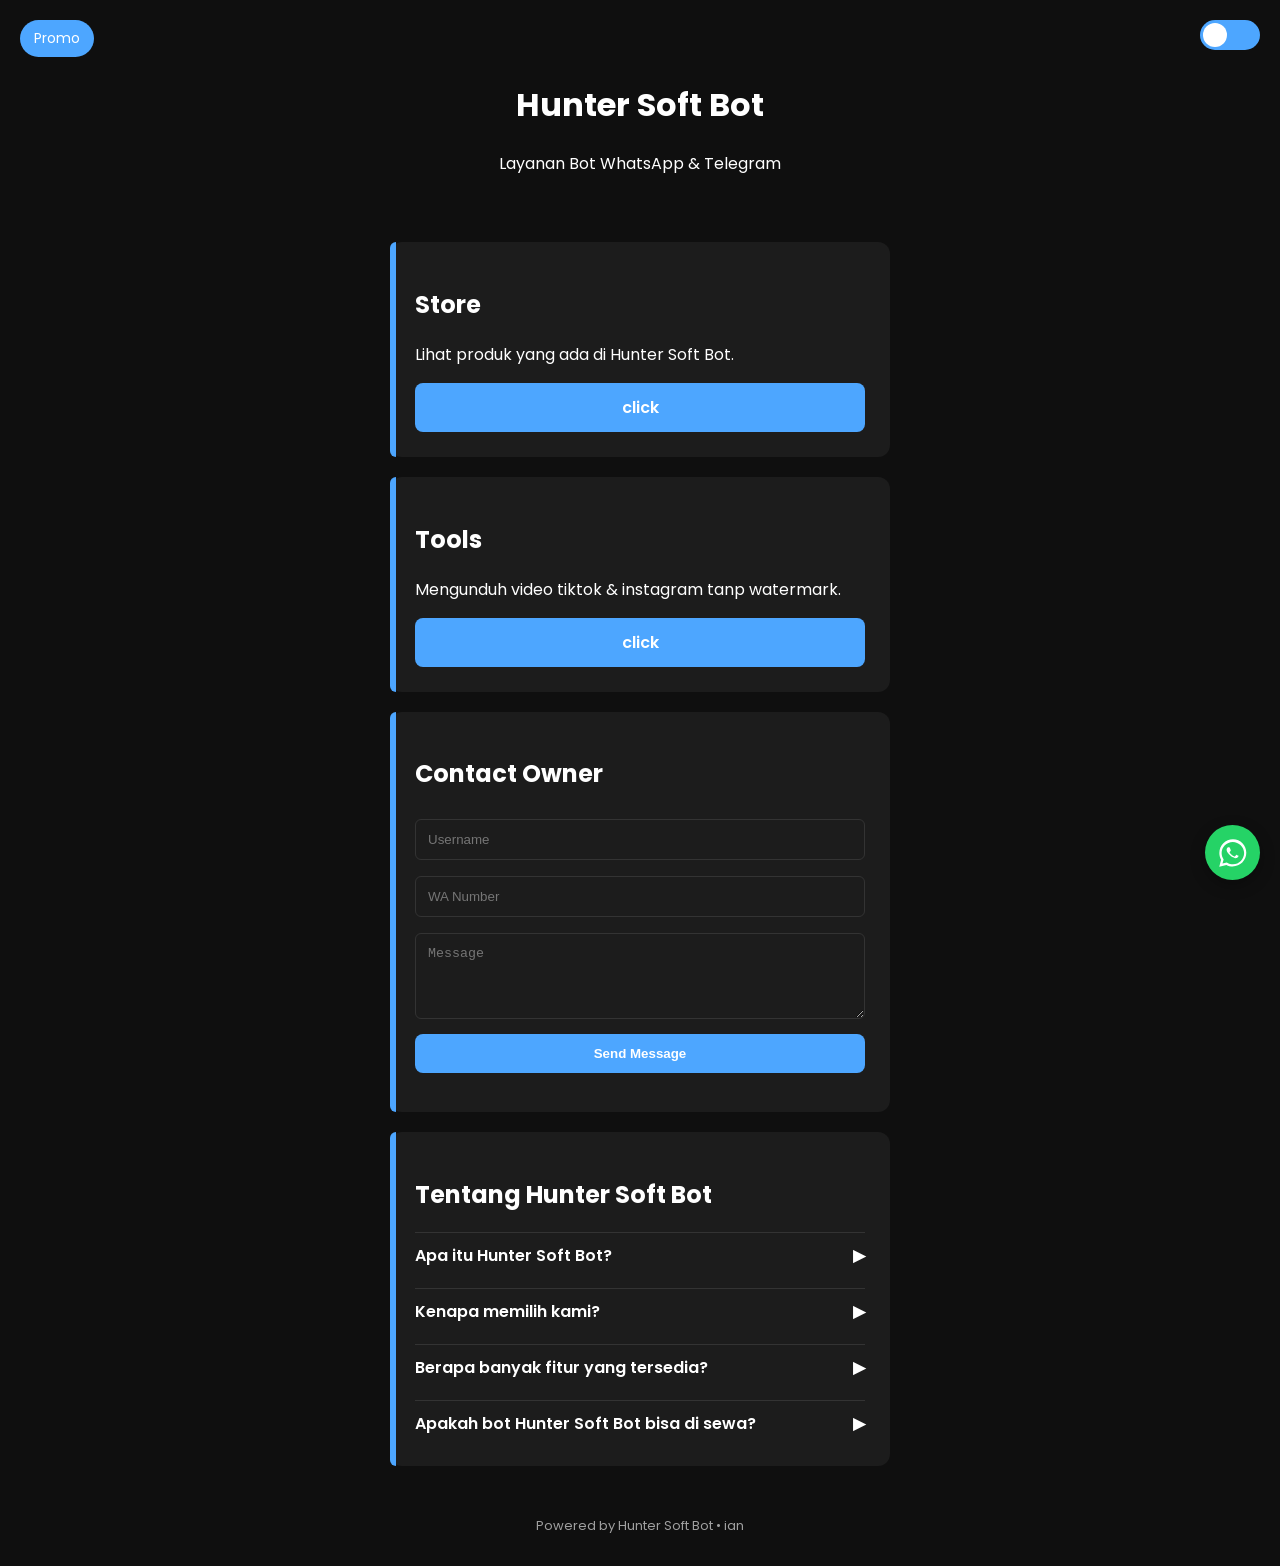
==== commit cb03fbbc: "Add files via upload" ====
--- a/index.html
+++ b/index.html
@@ -63,7 +63,7 @@
 /* PROMO BUTTON (KIRI) */
 #promoButton {
   position: fixed;
-  top: 70px;
+  top: 20px;
   left: 20px;
   background: var(--primary);
   color: white;
@@ -262,10 +262,10 @@
 
 <body>
 
-<div id="promoButton">🎁 Promo</div>
+<div id="promoButton">Promo</div>
 
 <div id="themeToggle">
-  <div class="circle" id="themeIcon">🌙</div>
+  <div class="circle" id="themeIcon"></div>
 </div>
 
 <header>
@@ -400,7 +400,7 @@
 
 if (localStorage.getItem("theme") === "light") {
   document.body.classList.add("light");
-  icon.innerText = "☀️";
+  icon.innerText = "";
 }
 
 toggle.addEventListener("click", () => {
@@ -408,10 +408,10 @@
 
   if (document.body.classList.contains("light")) {
     localStorage.setItem("theme", "light");
-    icon.innerText = "☀️";
+    icon.innerText = "";
   } else {
     localStorage.setItem("theme", "dark");
-    icon.innerText = "🌙";
+    icon.innerText = "";
   }
 });
 
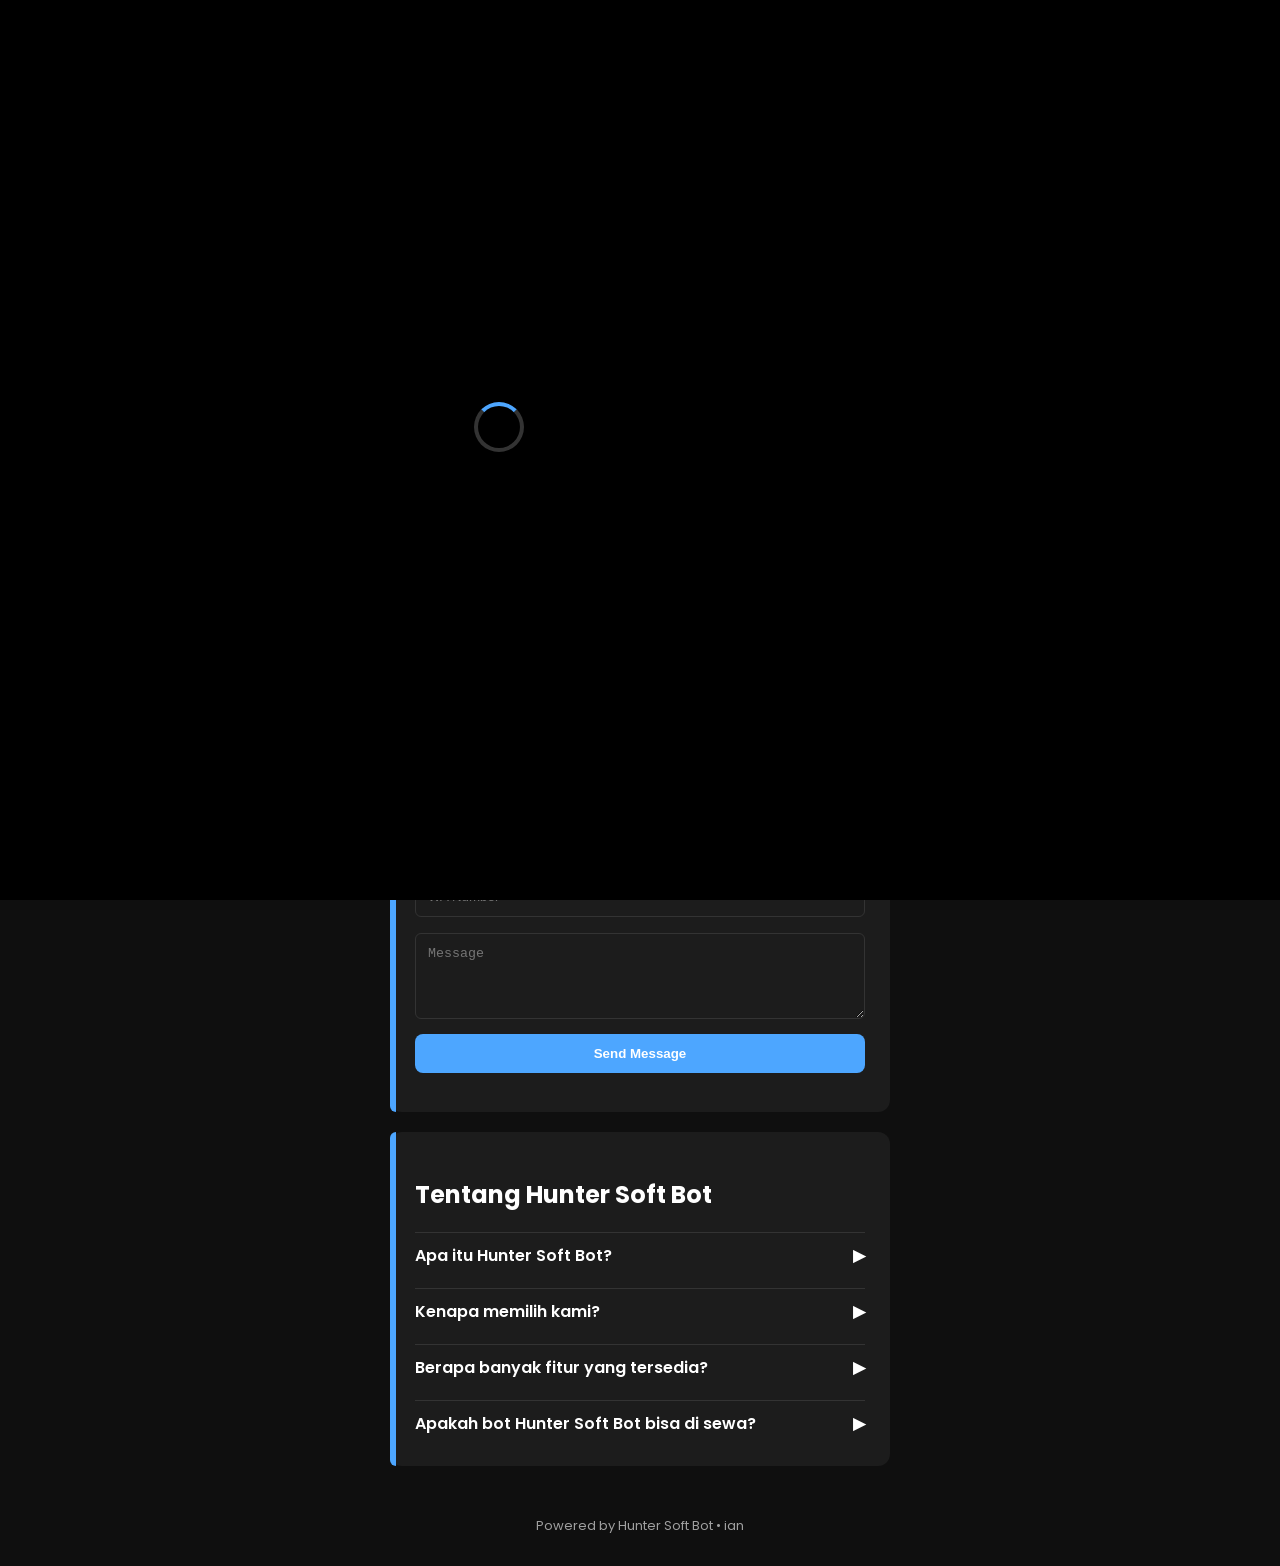
==== commit 04878884: "Add files via upload" ====
--- a/index.html
+++ b/index.html
@@ -257,10 +257,81 @@
 .waFloat:hover {
   transform: scale(1.1);
 }
+
+/* INTRO OVERLAY */
+#intro{
+  position:fixed;
+  inset:0;
+  background:#000;
+  display:flex;
+  justify-content:center;
+  align-items:center;
+  flex-direction:column;
+  z-index:99999;
+}
+
+/* LOADING SPINNER */
+.loader{
+  width:50px;
+  height:50px;
+  border:4px solid rgba(255,255,255,0.2);
+  border-top:4px solid #4DA6FF;
+  border-radius:50%;
+  animation:spin 1s linear infinite;
+  margin-bottom:20px;
+}
+
+@keyframes spin{
+  to{transform:rotate(360deg);}
+}
+
+/* WELCOME TEXT BERJALAN */
+.welcomeText{
+  width:100%;
+  overflow:hidden;
+  white-space:nowrap;
+}
+
+.welcomeText span{
+  display:inline-block;
+  padding-left:100%;
+  animation:scrollText 6s linear forwards;
+  font-size:18px;
+  color:white;
+}
+
+@keyframes scrollText{
+  from{transform:translateX(0)}
+  to{transform:translateX(-100%)}
+}
+
+/* VIDEO INTRO */
+#introVideo{
+  display:none;
+  max-width:80%;
+  border-radius:10px;
+}
 </style>
 </head>
 
 <body>
+
+<div id="intro">
+
+  <!-- LOADING -->
+  <div id="loadingScreen">
+    <div class="loader"></div>
+    <div class="welcomeText">
+      <span>Welcome To Hunter Soft Bot Website</span>
+    </div>
+  </div>
+
+  <!-- VIDEO INTRO -->
+  <video id="introVideo" muted>
+    <source src="/video/intro.mp4" type="video/mp4">
+  </video>
+
+</div>
 
 <div id="promoButton">Promo</div>
 
@@ -474,6 +545,30 @@
     item.classList.toggle("active");
   });
 });
+
+const video = document.getElementById("introVideo");
+const loading = document.getElementById("loadingScreen");
+const intro = document.getElementById("intro");
+
+/* setelah welcome selesai */
+setTimeout(() => {
+
+  loading.style.display = "none";
+  video.style.display = "block";
+  video.play();
+
+}, 6000);
+
+/* setelah video selesai masuk website */
+video.addEventListener("ended", () => {
+
+  intro.style.opacity = "0";
+
+  setTimeout(()=>{
+    intro.remove();
+  },500);
+
+});
 </script>
 
 </body>
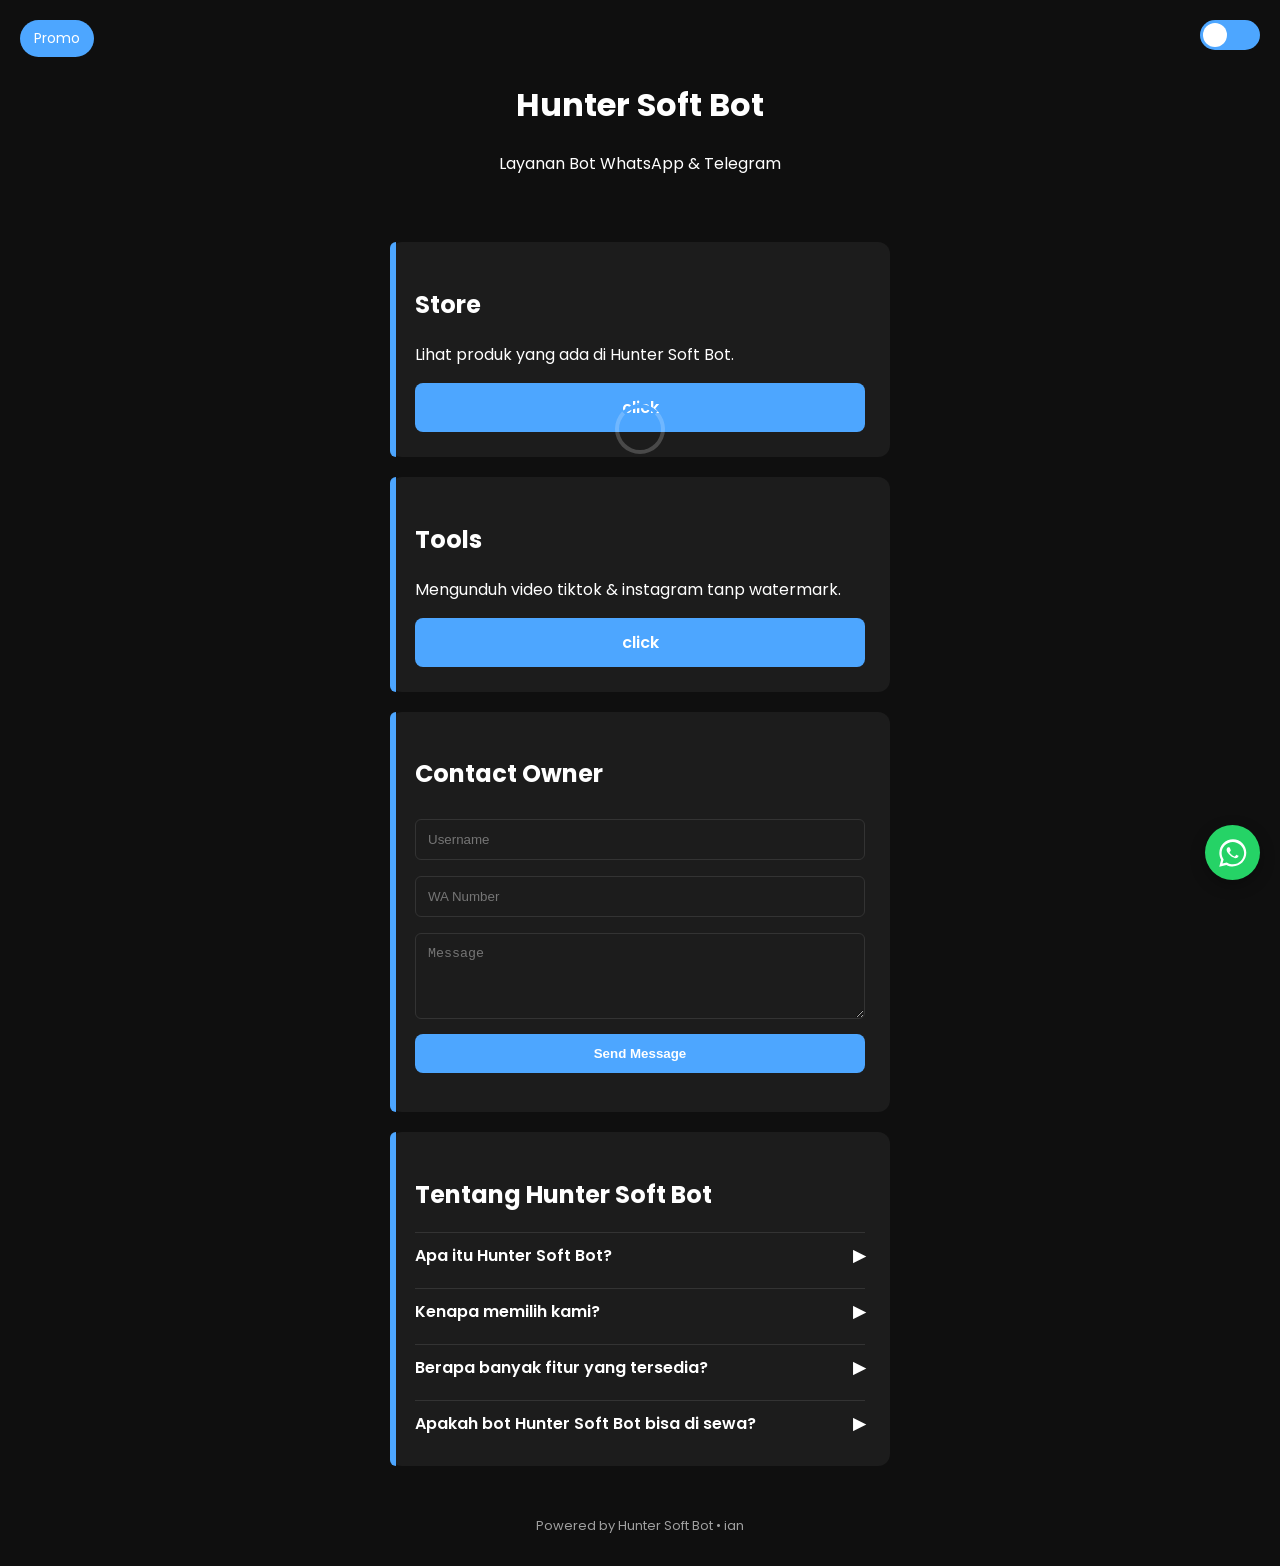
==== commit 271a9ed5: "Add files via upload" ====
--- a/index.html
+++ b/index.html
@@ -258,36 +258,35 @@
   transform: scale(1.1);
 }
 
-/* INTRO OVERLAY */
+/* INTRO LOADING */
 #intro{
   position:fixed;
   inset:0;
-  background:#000;
   display:flex;
+  flex-direction:column;
   justify-content:center;
   align-items:center;
-  flex-direction:column;
+  background:transparent;
   z-index:99999;
 }
 
-/* LOADING SPINNER */
+/* SPINNER */
 .loader{
   width:50px;
   height:50px;
   border:4px solid rgba(255,255,255,0.2);
-  border-top:4px solid #4DA6FF;
+  border-top:4px solid var(--primary);
   border-radius:50%;
   animation:spin 1s linear infinite;
-  margin-bottom:20px;
+  margin-bottom:15px;
 }
 
 @keyframes spin{
   to{transform:rotate(360deg);}
 }
 
-/* WELCOME TEXT BERJALAN */
+/* WELCOME BERJALAN */
 .welcomeText{
-  width:100%;
   overflow:hidden;
   white-space:nowrap;
 }
@@ -295,42 +294,24 @@
 .welcomeText span{
   display:inline-block;
   padding-left:100%;
-  animation:scrollText 6s linear forwards;
+  animation:scrollText 4s linear forwards;
   font-size:18px;
-  color:white;
 }
 
 @keyframes scrollText{
   from{transform:translateX(0)}
   to{transform:translateX(-100%)}
 }
-
-/* VIDEO INTRO */
-#introVideo{
-  display:none;
-  max-width:80%;
-  border-radius:10px;
-}
 </style>
 </head>
 
 <body>
 
 <div id="intro">
-
-  <!-- LOADING -->
-  <div id="loadingScreen">
-    <div class="loader"></div>
-    <div class="welcomeText">
-      <span>Welcome To Hunter Soft Bot Website</span>
-    </div>
+  <div class="loader"></div>
+  <div class="welcomeText">
+    <span>Welcome</span>
   </div>
-
-  <!-- VIDEO INTRO -->
-  <video id="introVideo" muted>
-    <source src="/video/intro.mp4" type="video/mp4">
-  </video>
-
 </div>
 
 <div id="promoButton">Promo</div>
@@ -546,29 +527,15 @@
   });
 });
 
-const video = document.getElementById("introVideo");
-const loading = document.getElementById("loadingScreen");
-const intro = document.getElementById("intro");
-
-/* setelah welcome selesai */
 setTimeout(() => {
-
-  loading.style.display = "none";
-  video.style.display = "block";
-  video.play();
-
-}, 6000);
-
-/* setelah video selesai masuk website */
-video.addEventListener("ended", () => {
-
+  const intro = document.getElementById("intro");
   intro.style.opacity = "0";
 
   setTimeout(()=>{
     intro.remove();
   },500);
 
-});
+},4000);
 </script>
 
 </body>
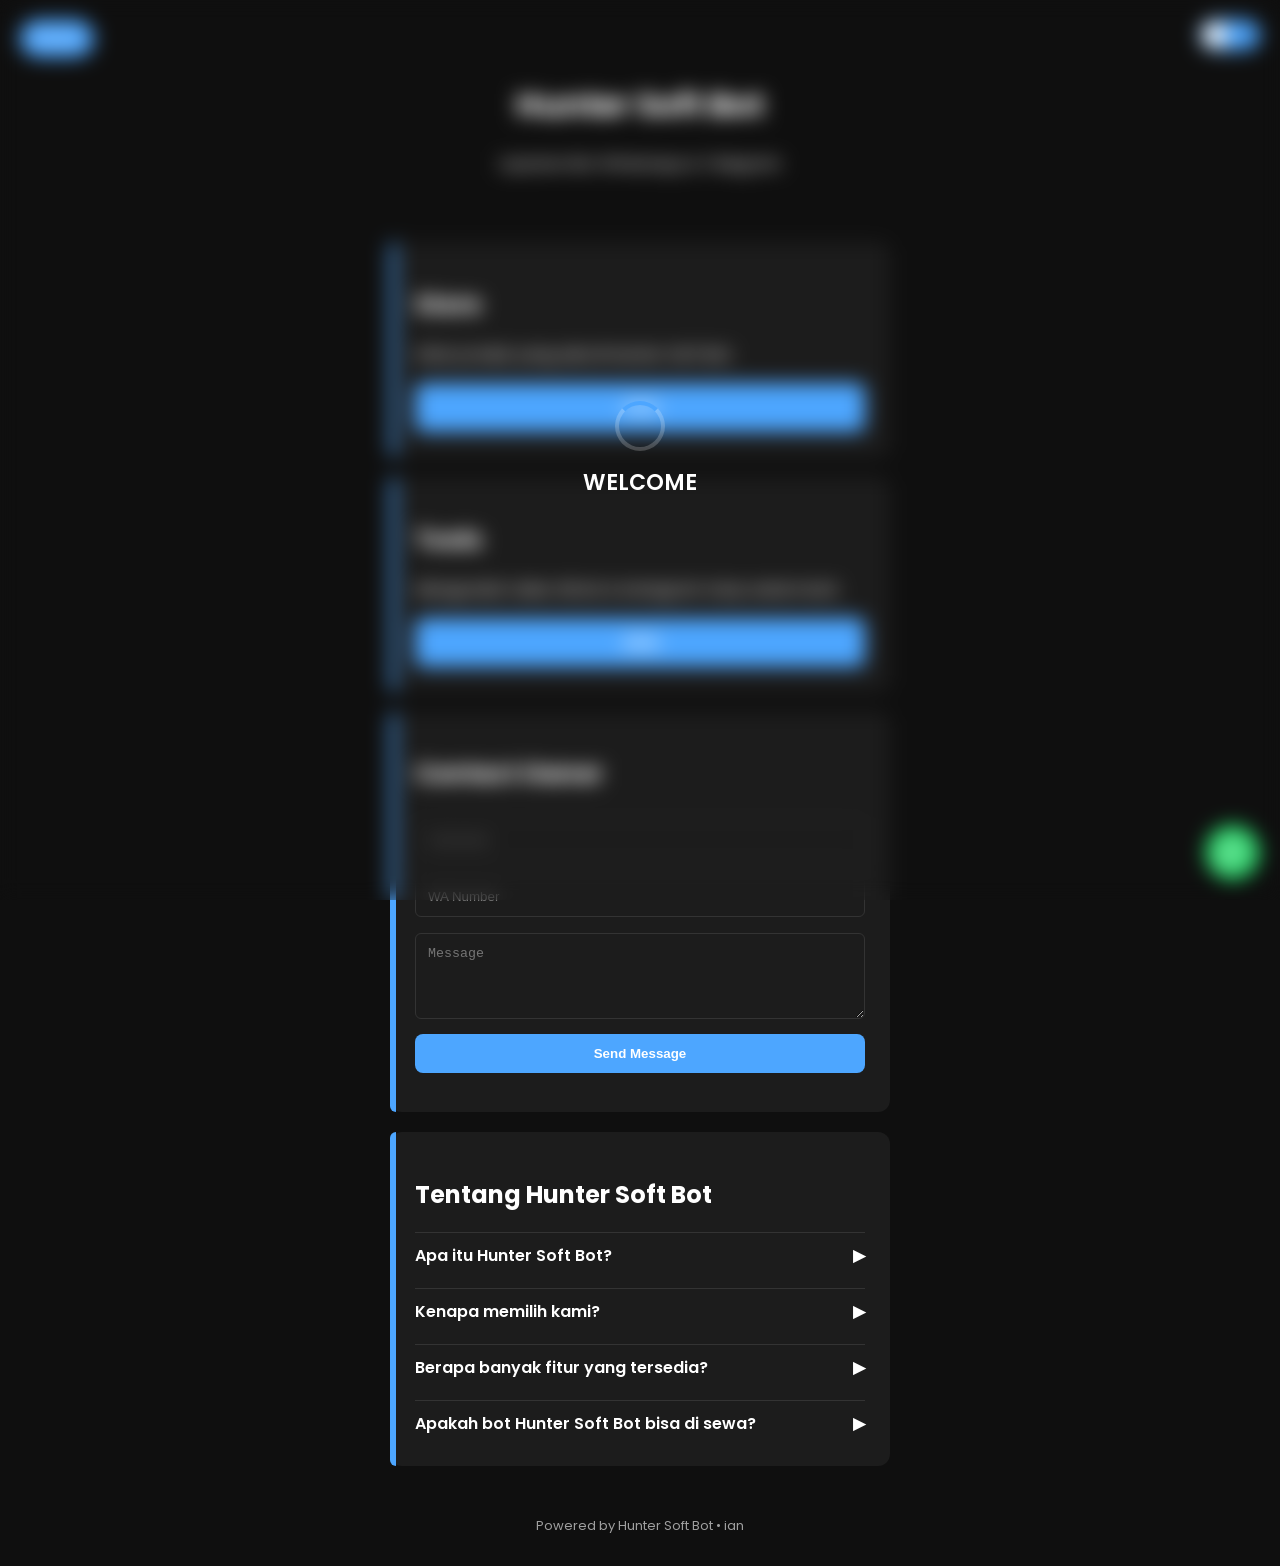
==== commit 1d137e58: "Add files via upload" ====
--- a/index.html
+++ b/index.html
@@ -258,19 +258,26 @@
   transform: scale(1.1);
 }
 
-/* INTRO LOADING */
+/* INTRO OVERLAY */
 #intro{
   position:fixed;
   inset:0;
+  backdrop-filter:blur(10px);
   display:flex;
-  flex-direction:column;
   justify-content:center;
   align-items:center;
-  background:transparent;
+  flex-direction:column;
   z-index:99999;
-}
-
-/* SPINNER */
+  overflow:hidden;
+  transition:0.8s;
+}
+
+.centerIntro{
+  text-align:center;
+  z-index:2;
+}
+
+/* LOADER */
 .loader{
   width:50px;
   height:50px;
@@ -278,40 +285,38 @@
   border-top:4px solid var(--primary);
   border-radius:50%;
   animation:spin 1s linear infinite;
-  margin-bottom:15px;
+  margin:auto;
 }
 
 @keyframes spin{
   to{transform:rotate(360deg);}
 }
 
-/* WELCOME BERJALAN */
+/* TEXT */
 .welcomeText{
-  overflow:hidden;
-  white-space:nowrap;
-}
-
-.welcomeText span{
-  display:inline-block;
-  padding-left:100%;
-  animation:scrollText 4s linear forwards;
-  font-size:18px;
-}
-
-@keyframes scrollText{
-  from{transform:translateX(0)}
-  to{transform:translateX(-100%)}
+  margin-top:15px;
+  font-size:22px;
+  font-weight:600;
+}
+
+/* PARTICLES CANVAS */
+#particles{
+  position:absolute;
+  inset:0;
+  pointer-events:none;
 }
 </style>
 </head>
 
 <body>
-
+    
 <div id="intro">
-  <div class="loader"></div>
-  <div class="welcomeText">
-    <span>Welcome</span>
+  <div class="centerIntro">
+    <div class="loader"></div>
+    <div class="welcomeText">WELCOME</div>
   </div>
+
+  <canvas id="particles"></canvas>
 </div>
 
 <div id="promoButton">Promo</div>
@@ -527,15 +532,66 @@
   });
 });
 
-setTimeout(() => {
+const canvas = document.getElementById("particles");
+const ctx = canvas.getContext("2d");
+
+canvas.width = window.innerWidth;
+canvas.height = window.innerHeight;
+
+let particles = [];
+
+function createExplosion(){
+  for(let i=0;i<80;i++){
+    particles.push({
+      x:canvas.width/2,
+      y:canvas.height/2,
+      vx:(Math.random()-0.5)*8,
+      vy:(Math.random()-0.5)*8,
+      size:Math.random()*4+2,
+      life:100
+    });
+  }
+}
+
+function drawParticles(){
+  ctx.clearRect(0,0,canvas.width,canvas.height);
+
+  particles.forEach((p,index)=>{
+    p.x += p.vx;
+    p.y += p.vy;
+    p.vy += 0.05;
+    p.life--;
+
+    ctx.fillStyle="white";
+    ctx.beginPath();
+    ctx.arc(p.x,p.y,p.size,0,Math.PI*2);
+    ctx.fill();
+
+    if(p.life<=0){
+      particles.splice(index,1);
+    }
+  });
+
+  requestAnimationFrame(drawParticles);
+}
+
+drawParticles();
+
+/* LOADING SEQUENCE */
+
+setTimeout(()=>{
+  createExplosion();
+},2500);
+
+setTimeout(()=>{
   const intro = document.getElementById("intro");
-  intro.style.opacity = "0";
+  intro.style.opacity="0";
 
   setTimeout(()=>{
     intro.remove();
-  },500);
-
-},4000);
+  },800);
+
+},4500);
 </script>
 
 </body>
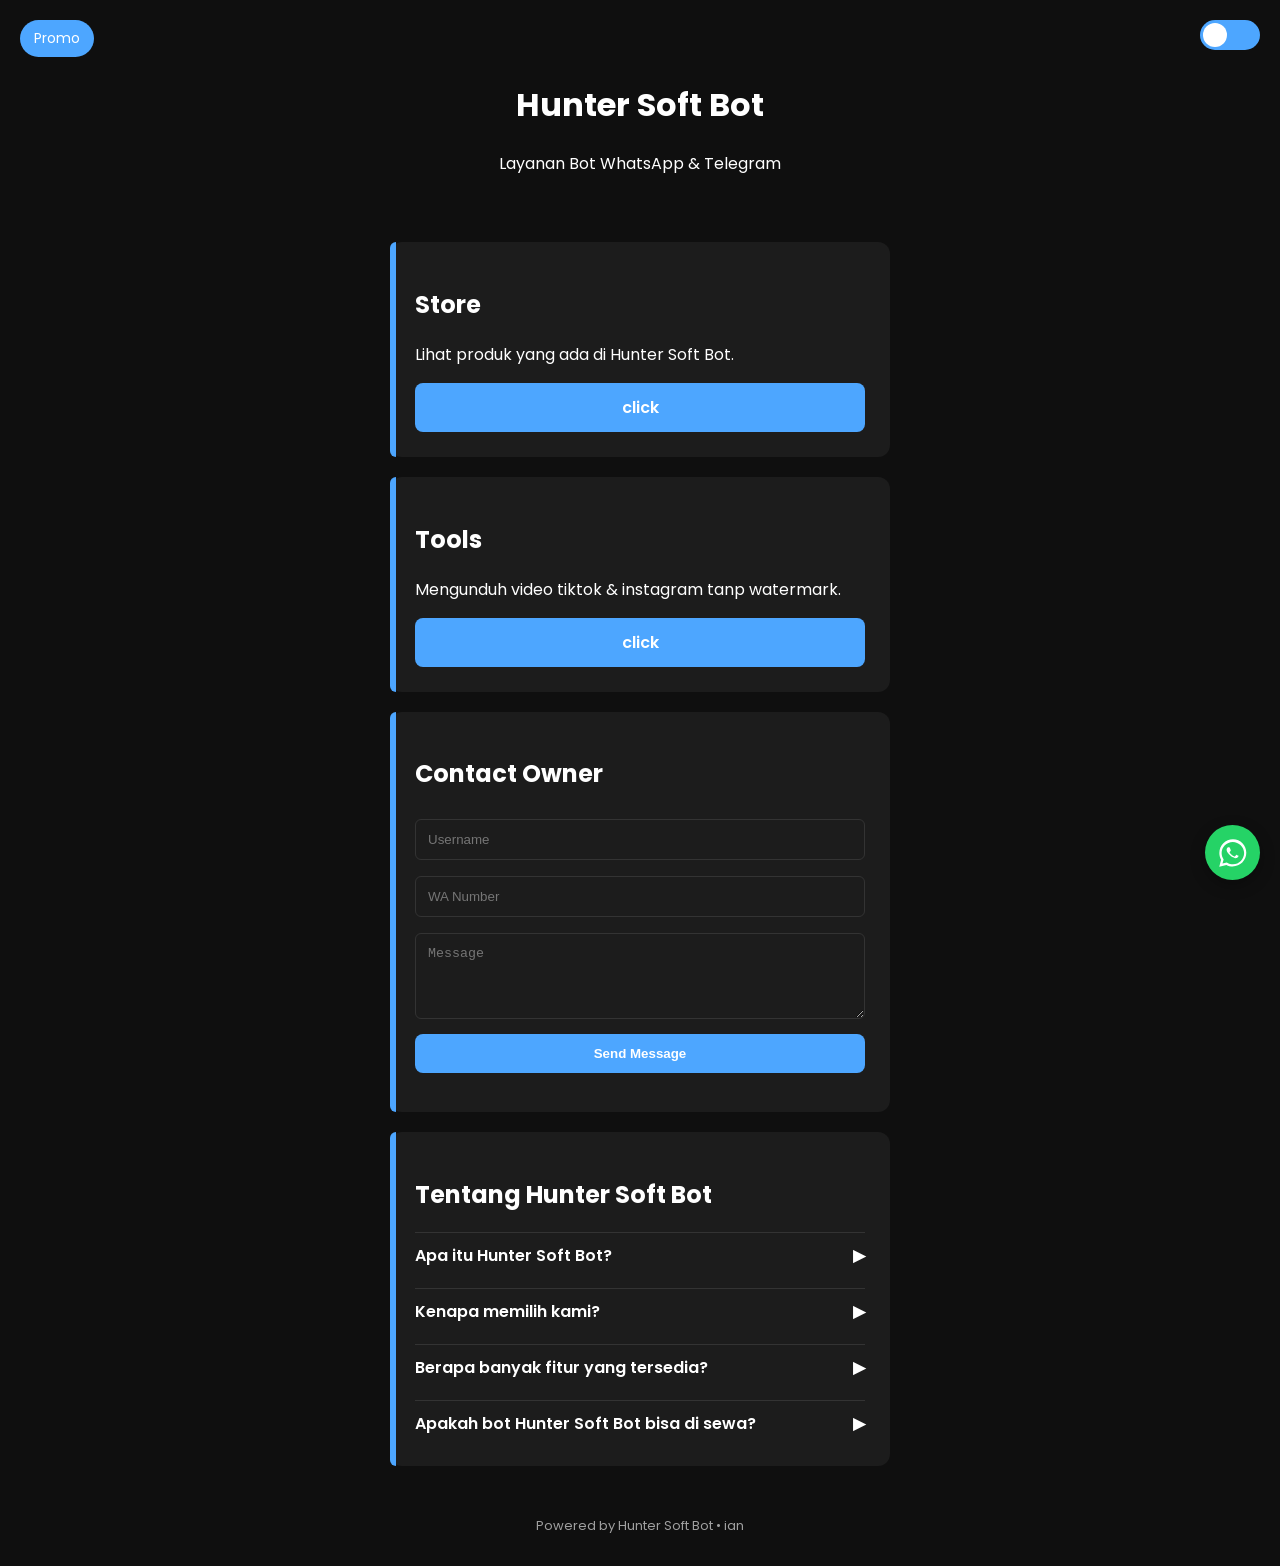
==== commit 9b34d438: "Add files via upload" ====
--- a/index.html
+++ b/index.html
@@ -257,67 +257,10 @@
 .waFloat:hover {
   transform: scale(1.1);
 }
-
-/* INTRO OVERLAY */
-#intro{
-  position:fixed;
-  inset:0;
-  backdrop-filter:blur(10px);
-  display:flex;
-  justify-content:center;
-  align-items:center;
-  flex-direction:column;
-  z-index:99999;
-  overflow:hidden;
-  transition:0.8s;
-}
-
-.centerIntro{
-  text-align:center;
-  z-index:2;
-}
-
-/* LOADER */
-.loader{
-  width:50px;
-  height:50px;
-  border:4px solid rgba(255,255,255,0.2);
-  border-top:4px solid var(--primary);
-  border-radius:50%;
-  animation:spin 1s linear infinite;
-  margin:auto;
-}
-
-@keyframes spin{
-  to{transform:rotate(360deg);}
-}
-
-/* TEXT */
-.welcomeText{
-  margin-top:15px;
-  font-size:22px;
-  font-weight:600;
-}
-
-/* PARTICLES CANVAS */
-#particles{
-  position:absolute;
-  inset:0;
-  pointer-events:none;
-}
 </style>
 </head>
 
 <body>
-    
-<div id="intro">
-  <div class="centerIntro">
-    <div class="loader"></div>
-    <div class="welcomeText">WELCOME</div>
-  </div>
-
-  <canvas id="particles"></canvas>
-</div>
 
 <div id="promoButton">Promo</div>
 
@@ -531,67 +474,6 @@
     item.classList.toggle("active");
   });
 });
-
-const canvas = document.getElementById("particles");
-const ctx = canvas.getContext("2d");
-
-canvas.width = window.innerWidth;
-canvas.height = window.innerHeight;
-
-let particles = [];
-
-function createExplosion(){
-  for(let i=0;i<80;i++){
-    particles.push({
-      x:canvas.width/2,
-      y:canvas.height/2,
-      vx:(Math.random()-0.5)*8,
-      vy:(Math.random()-0.5)*8,
-      size:Math.random()*4+2,
-      life:100
-    });
-  }
-}
-
-function drawParticles(){
-  ctx.clearRect(0,0,canvas.width,canvas.height);
-
-  particles.forEach((p,index)=>{
-    p.x += p.vx;
-    p.y += p.vy;
-    p.vy += 0.05;
-    p.life--;
-
-    ctx.fillStyle="white";
-    ctx.beginPath();
-    ctx.arc(p.x,p.y,p.size,0,Math.PI*2);
-    ctx.fill();
-
-    if(p.life<=0){
-      particles.splice(index,1);
-    }
-  });
-
-  requestAnimationFrame(drawParticles);
-}
-
-drawParticles();
-
-/* LOADING SEQUENCE */
-
-setTimeout(()=>{
-  createExplosion();
-},2500);
-
-setTimeout(()=>{
-  const intro = document.getElementById("intro");
-  intro.style.opacity="0";
-
-  setTimeout(()=>{
-    intro.remove();
-  },800);
-
-},4500);
 </script>
 
 </body>
